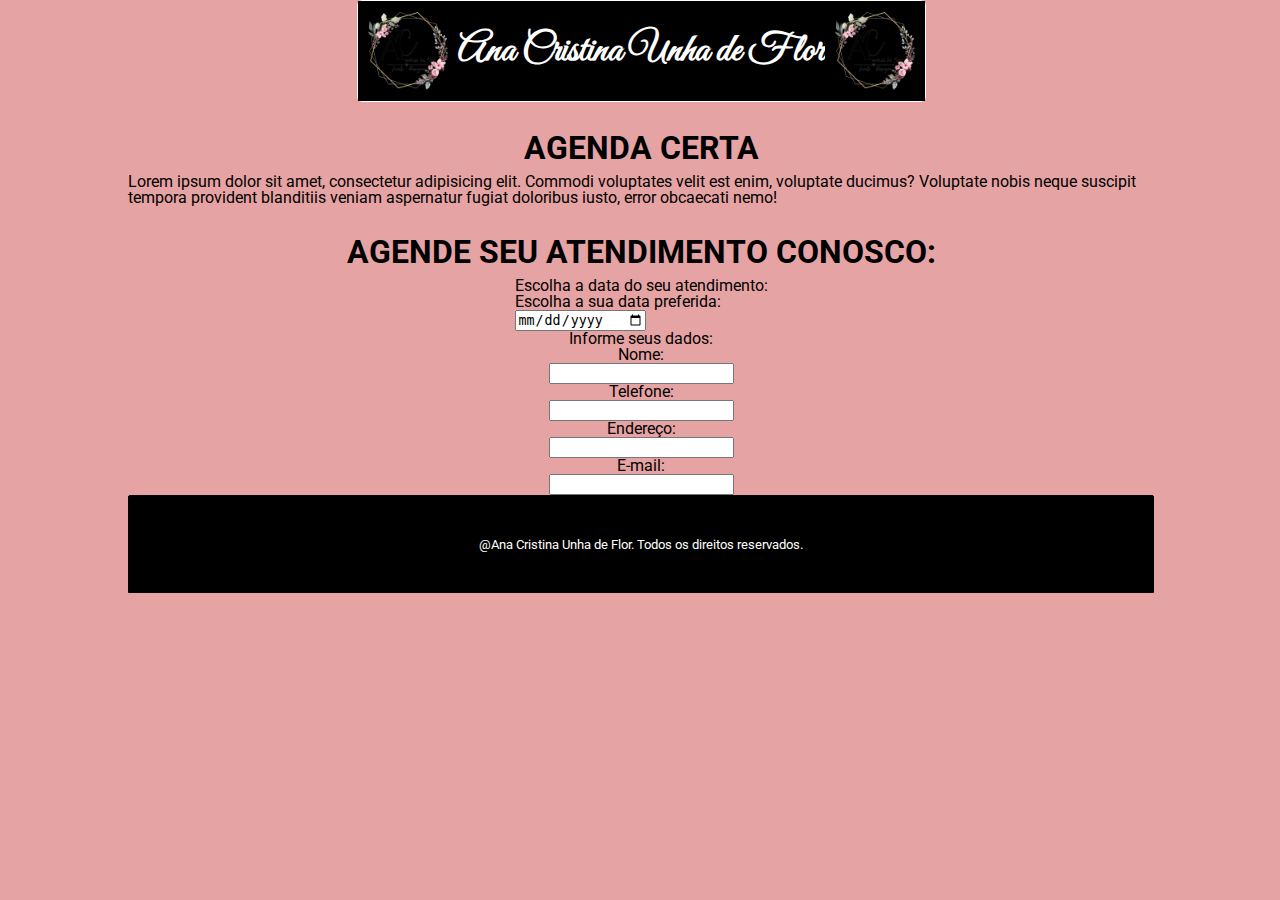
==== index.html @ b91b32e1 "Alterando css, js, html" ====
<!DOCTYPE html>
<html lang="pt-br">
<head>
    <meta charset="UTF-8">
    <meta name="viewport" content="width=device-width, initial-scale=1.0">
    <title>Agenda Certa</title>
    <link rel="stylesheet" href="reset.css">
    <link rel="stylesheet" href="index.css">
    <script src="./index.js" defer></script>
</head>
<body class="config-all">
    <header id="config-h1">
        <img src="./img/logo.jpeg" alt="logo-Cristina-Unha-de-flor">
        <h1>Ana Cristina Unha de Flor</h1>
        <img src="./img/logo.jpeg" alt="logo-Cristina-Unha-de-flor">
    </header>

    <h2 class="config-header02">AGENDA CERTA</h2>
    <div class="config-div01">
        <p>Lorem ipsum dolor sit amet, consectetur adipisicing elit. 
           Commodi voluptates velit est enim, voluptate ducimus? 
           Voluptate nobis neque suscipit tempora provident blanditiis 
           veniam aspernatur fugiat doloribus iusto, error obcaecati nemo!
        </p>
    </div>

    <h2 class="config-header02">AGENDE SEU ATENDIMENTO CONOSCO:</h2>
    <div class="box-agendamento">
        <form class="config-table" id="agendamentoForm">
            <div class="config-date">
                <p>Escolha a data do seu atendimento:</p>
                <label for="festa">Escolha a sua data preferida:</label>
                <input type="date" id="festa" name="festa" min="2024-04-01" max="2024-12-31" required />
            </div>
            
            <div id="scheduleContainer" class="dimension-card-horario" style="display:none;">
                <!-- Horário de atendimento será inserido dinamicamente aqui -->
            </div>
            <div class="personal-info">
                <p>Informe seus dados:</p>
                <label for="nome">Nome:</label>
                <input type="text" id="nome" name="nome" required />
                <label for="telefone">Telefone:</label>
                <input type="tel" id="telefone" name="telefone" required />
                <label for="endereco">Endereço:</label>
                <input type="text" id="endereco" name="endereco" required />
                <label for="email">E-mail:</label>
                <input type="email" id="email" name="email" required />
            </div>
            <div class="botton-enviar">
              <button type="button" id="submitBtn" style="display:none;">Agendar agora</button>
          </div>
        </form>
    </div>

    <div id="result"></div> <!-- Div para exibir os resultados -->
    <div id="paymentSection" style="display:none;">
        <h3>Pagamento</h3>
        <p>Escolha sua forma de pagamento:</p>
        <button id="pixBtn">Pix</button>
        <button id="creditCardBtn">Cartão de Crédito</button>
    </div>
    <script>
        document.getElementById('festa').addEventListener('change', function() {
    var selectedDate = new Date(this.value);
    var dayOfWeek = selectedDate.getDay();
    var isHoliday = checkIfHoliday(selectedDate);

    var scheduleContainer = document.getElementById('scheduleContainer');
    scheduleContainer.innerHTML = ''; // Limpa qualquer conteúdo anterior

    if (dayOfWeek >= 1 && dayOfWeek <= 5 && !isHoliday) {
        scheduleContainer.innerHTML = `
            <label for="hora-cons">Escolha o horário do seu atendimento (aberto das 18:30 às 21:00):</label>
            <input id="hora-cons" type="time" name="hora-cons" min="18:30" max="21:00" required />
        `;
    } else if (dayOfWeek === 6) {
        scheduleContainer.innerHTML = `
            <p class="config-title-paragraph">Horários de fim de semana (Sábado):</p>
            <label for="hora-cons-sabado">Escolha o horário do seu atendimento (aberto das 08:30 às 16:00):</label>
            <input id="hora-cons-sabado" type="time" name="hora-cons-sabado" min="08:30" max="16:00" required />
        `;
    } else if (dayOfWeek === 0) {
        scheduleContainer.innerHTML = `
            <p class="config-title-paragraph">Horários do domingo:</p>
            <label for="hora-cons-domingo">Escolha o horário do seu atendimento (aberto das 08:30 às 10:00):</label>
            <input id="hora-cons-domingo" type="time" name="hora-cons-domingo" min="08:30" max="10:00" required />
        `;
    } else if (isHoliday) {
        scheduleContainer.innerHTML = `
            <p class="config-title-paragraph">Horários de feriado:</p>
            <label for="hora-cons-feriado">Escolha o horário do seu atendimento (aberto das 08:30 às 17:00):</label>
            <input id="hora-cons-feriado" type="time" name="hora-cons-feriado" min="08:30" max="17:00" required />
        `;
    }

    scheduleContainer.style.display = 'block';
    document.getElementById('submitBtn').style.display = 'block';
});

function checkIfHoliday(date) {
    var holidays = ['2024-04-21', '2024-05-01', '2024-09-07']; // Exemplo de feriados
    return holidays.includes(date.toISOString().split('T')[0]);
}

document.getElementById('submitBtn').addEventListener('click', function() {
    var nome = document.getElementById('nome').value;
    var telefone = document.getElementById('telefone').value;
    var endereco = document.getElementById('endereco').value;
    var email = document.getElementById('email').value;
    var date = document.getElementById('festa').value;
    var timeWeekday = document.getElementById('hora-cons') ? document.getElementById('hora-cons').value : '';
    var timeSaturday = document.getElementById('hora-cons-sabado') ? document.getElementById('hora-cons-sabado').value : '';
    var timeSunday = document.getElementById('hora-cons-domingo') ? document.getElementById('hora-cons-domingo').value : '';
    var timeHoliday = document.getElementById('hora-cons-feriado') ? document.getElementById('hora-cons-feriado').value : '';

    var resultDiv = document.getElementById('result');
    resultDiv.innerHTML = ''; // Limpa qualquer conteúdo anterior

    var resultContent = `
        <h3>Resumo do Agendamento</h3>
        <p><strong>Nome:</strong> ${nome}</p>
        <p><strong>Telefone:</strong> ${telefone}</p>
        <p><strong>Endereço:</strong> ${endereco}</p>
        <p><strong>E-mail:</strong> ${email}</p>
        <p><strong>Data escolhida:</strong> ${date}</p>
    `;
    if (timeWeekday) resultContent += `<p><strong>Horário de atendimento (Semana):</strong> ${timeWeekday}</p>`;
    if (timeSaturday) resultContent += `<p><strong>Horário de atendimento (Sábado):</strong> ${timeSaturday}</p>`;
    if (timeSunday) resultContent += `<p><strong>Horário de atendimento (Domingo):</strong> ${timeSunday}</p>`;
    if (timeHoliday) resultContent += `<p><strong>Horário de atendimento (Feriado):</strong> ${timeHoliday}</p>`;

    resultContent += `<button id="confirmBtn">Confirmar Dados</button>`;
    resultContent += `<button id="editBtn">Editar Dados</button>`;
    resultDiv.innerHTML = resultContent;

    document.getElementById('confirmBtn').addEventListener('click', function() {
        showPaymentOptions();
    });

    document.getElementById('editBtn').addEventListener('click', function() {
        resultDiv.innerHTML = ''; // Limpa o resultado para permitir edição
        document.getElementById('scheduleContainer').style.display = 'block';
        document.getElementById('submitBtn').style.display = 'block';
    });
});

function showPaymentOptions() {
    var paymentSection = document.getElementById('paymentSection');
    paymentSection.style.display = 'block';

    document.getElementById('pixBtn').addEventListener('click', function() {
        alert("Pagamento via Pix ainda não implementado.");
        finalizeTransaction();
    });

    document.getElementById('creditCardBtn').addEventListener('click', function() {
        alert("Pagamento via Cartão de Crédito ainda não implementado.");
        finalizeTransaction();
    });
}

function finalizeTransaction() {
    var resultDiv = document.getElementById('result');
    var paymentSection = document.getElementById('paymentSection');
    resultDiv.innerHTML += `<p>Pagamento efetuado com sucesso!</p>`;
    paymentSection.style.display = 'none';

    printReceipt();
}

function printReceipt() {
    var printContent = document.getElementById('result').innerHTML;
    var originalContent = document.body.innerHTML;

    document.body.innerHTML = printContent;
    window.print();
    document.body.innerHTML = originalContent;
}

function shareReceipt() {
    if (navigator.share) {
        var printContent = document.getElementById('result').textContent;
        navigator.share({
            title: 'Comprovante de Agendamento',
            text: printContent,
        }).then(() => {
            console.log('Compartilhamento bem-sucedido.');
        }).catch((error) => {
            console.error('Erro ao compartilhar:', error);
        });
    } else {
        alert('Compartilhamento não suportado neste dispositivo.');
    }
}

    </script>
    <footer class="config-footer">
        <p>@Ana Cristina Unha de Flor. Todos os direitos reservados.</p>
    </footer>
</body>
</html>
---- index.css ----
@import url('https://fonts.googleapis.com/css2?family=Roboto:ital,wght@0,100;0,300;0,400;0,500;0,700;0,900;1,100;1,300;1,400;1,500;1,700;1,900&display=swap');
@import url('https://fonts.googleapis.com/css2?family=Great+Vibes&display=swap');

body {
    display: flex;
    flex-wrap: wrap;
    flex-direction: column;
    background-color: rgb(230, 163, 163);
    width: 100%;
    margin: 0 auto;
}

.personal-info{
    display: flex;
    flex-wrap: wrap;
    align-items: center;
    justify-content: center;
    flex-direction: column;
}

#festa{
    align-items: center;
    width: 50%;
}

label{
    display: flex;
    text-align: left;
}

.config-date{
    display: flex;
    flex-wrap: wrap;
    flex-direction: column;
}

.config-all {
    font-family: "Roboto", sans-serif;
    font-weight: 400;
    font-style: normal; 
    color: black;
}

img {
    width: 100px;
    height: 100px;
}

.config-header02 {
    text-align: center;
    padding-top: 30px;
    padding-bottom: 10px;
    font-weight: bold;
}

#config-h1 {
    margin: auto;
    align-items: center;
    text-align: center;
    background-color: black;
    font-weight: bolder;
    color: white;
    font-size: 2.25rem; /* Ajustado para melhor visualização em diferentes dispositivos */
    height: 100px;
    font-family: "Great Vibes", cursive;
    display: flex;
    justify-content: space-evenly;
    border: 1px solid white;
    border-radius: 5px;
}

.config-caption {
    padding: 10px 18px;
    font-weight: bolder;
    font-variant: normal;
}

#config-week {
    font-weight: bold;
    text-align: center;
    padding-top: 20px;
}

#hora-cons, #hora-cons-sabado, #hora-cons-domingo,
#hora-cons-feriado{
    width: 5.5vw;
    text-align: center;
}

.config-day {
    text-align: center;
    border: 1px solid black;
}

.day-date {
    text-align: center;
    border: 1.5px solid black;
    border-color: rgb(97, 68, 50);
    height: 35px;
    width: 2rem;
    padding-top: 20px;
    font-size: 1.125rem; /* Ajustado para melhor visualização em diferentes dispositivos */
}

.config-title-paragraph {
    text-align: center;
    font-size: 1.25rem; /* Ajustado para melhor visualização em diferentes dispositivos */
    padding-top: 2rem;
}

.box-agendamento {
    display: flex;
    flex-direction: column; /* Mudado para coluna em dispositivos menores */
    align-items: center; /* Alinhamento centralizado */
}

.dimension-card-horario {
    display: flex;
    flex-direction: column; /* Mudado para coluna em dispositivos menores */
    width: 100%;
    max-width: 600px; /* Largura máxima para evitar grandes dimensões em dispositivos maiores */
    margin: 1rem; /* Espaçamento entre os elementos */
}

.botton-enviar{
    justify-content: end;
}

button{
    cursor: pointer;
    font-weight: bold;
    border: 0.015rem solid gray;
    border-radius: 30rem;
    width: 100%;
    text-align: center;
    display: flex;
    margin: 0 auto;
    flex-wrap: wrap;
    margin-bottom: 2rem;
    justify-content: center;
    padding: 1rem;
    font-size: 1rem;
    background-color: rgba(75, 74, 74, 0.397);
    color: black;
    text-transform: uppercase;
}

.config-footer {
    width: 100%;
    border: 1px solid black;
    border-top-left-radius: 2px;
    border-top-right-radius: 2px;
    justify-content: center;
    text-align: center;
    display: flex;
    flex-direction: column;
    height: 6rem;
    background-color: black;
    color: white;
    font-size: 0.8125rem; /* Ajustado para melhor visualização em diferentes dispositivos */
}

/* Responsividade */

@media (max-width: 1024px) { /* Tablets */
    body {
        width: 95%;
    }

    #config-h1 {
        font-size: 2rem;
    }

    .config-header02 {
        font-size: 1.5rem;
    }

    .day-date {
        font-size: 1rem;
    }

    .config-title-paragraph {
        font-size: 1.125rem;
    }
}

@media (max-width: 768px) { /* Dispositivos móveis */
    body {
        width: 100%;
        margin: 1rem auto;
    }

    img {
        width: 80px;
        height: 80px;
    }

    #config-h1 {
        font-size: 1.5rem;
        height: auto; /* Altura ajustada para se ajustar ao conteúdo */
    }

    .config-header02 {
        font-size: 1.25rem;
    }

    .day-date {
        font-size: 0.875rem;
    }

    .config-title-paragraph {
        font-size: 1rem;
    }

    .box-agendamento {
        padding: 0 1rem;
    }
}

@media (max-width: 480px) { /* Celulares menores */
    body {
        width: 100%;
        margin: 0.5rem auto;
    }

    img {
        width: 60px;
        height: 60px;
    }

    #config-h1 {
        font-size: 1.25rem;
    }

    .config-header02 {
        font-size: 1.125rem;
    }

    .day-date {
        font-size: 0.75rem;
    }

    .config-title-paragraph {
        font-size: 0.875rem;
    }

    .box-agendamento {
        padding: 0 0.5rem;
    }
}

@media (min-width: 1200px) { /* Smart TVs e grandes telas */
    body {
        width: 80%;
    }

    #config-h1 {
        font-size: 2.5rem;
    }

    .config-header02 {
        font-size: 2rem;
    }

    .day-date {
        font-size: 1.25rem;
    }

    .config-title-paragraph {
        font-size: 1.5rem;
    }
}
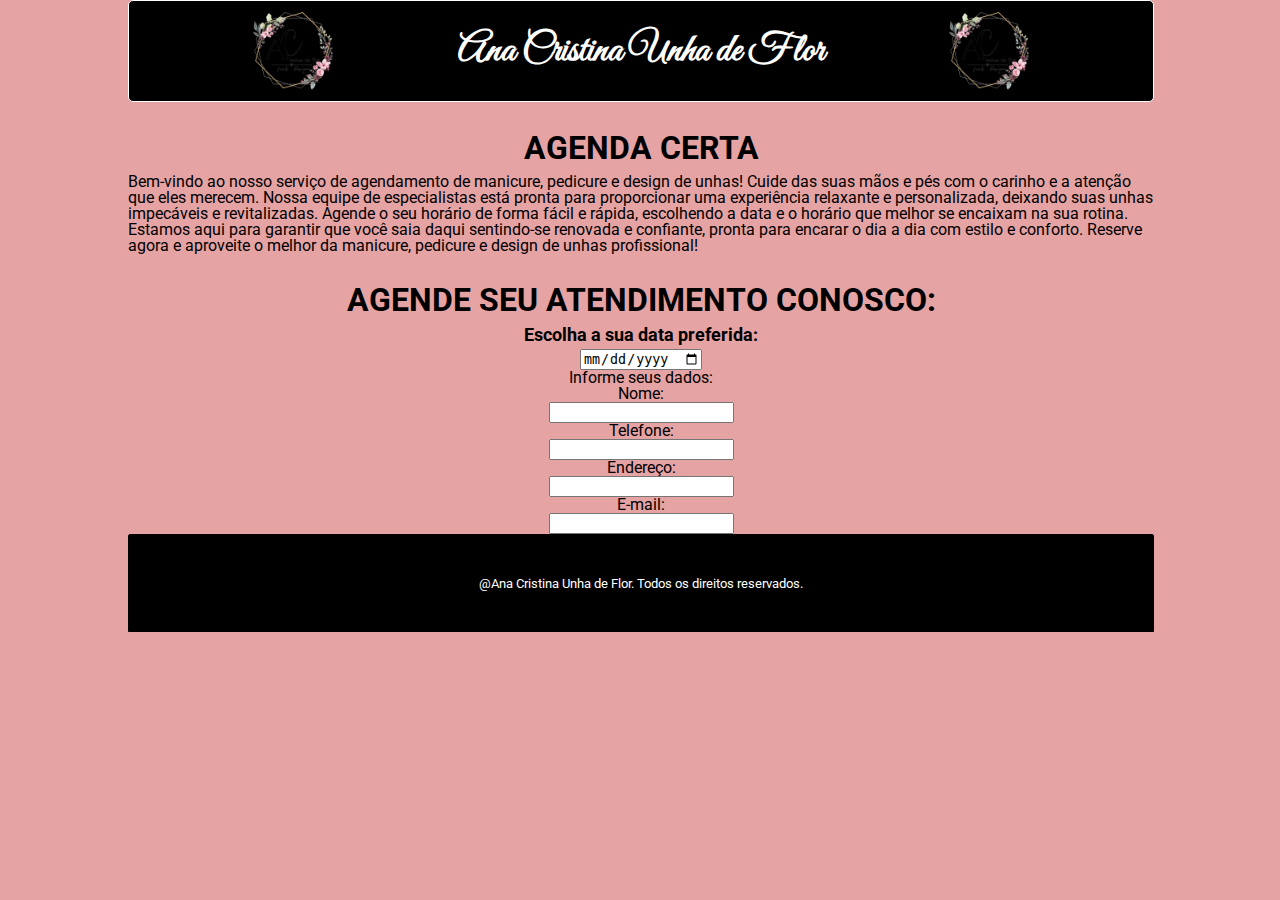
==== commit 13ba5504: "Ajustando agendamento hml e css" ====
--- a/index.html
+++ b/index.html
@@ -17,10 +17,14 @@
 
     <h2 class="config-header02">AGENDA CERTA</h2>
     <div class="config-div01">
-        <p>Lorem ipsum dolor sit amet, consectetur adipisicing elit. 
-           Commodi voluptates velit est enim, voluptate ducimus? 
-           Voluptate nobis neque suscipit tempora provident blanditiis 
-           veniam aspernatur fugiat doloribus iusto, error obcaecati nemo!
+        <p>Bem-vindo ao nosso serviço de agendamento de manicure, pedicure e design de unhas!
+            Cuide das suas mãos e pés com o carinho e a atenção que eles merecem. Nossa equipe 
+            de especialistas está pronta para proporcionar uma experiência relaxante e personalizada, 
+            deixando suas unhas impecáveis e revitalizadas. Agende o seu horário de forma fácil e 
+            rápida, escolhendo a data e o horário que melhor se encaixam na sua rotina. Estamos 
+            aqui para garantir que você saia daqui sentindo-se renovada e confiante, pronta para 
+            encarar o dia a dia com estilo e conforto. Reserve agora e aproveite o melhor da manicure, 
+            pedicure e design de unhas profissional!
         </p>
     </div>
 
@@ -28,9 +32,8 @@
     <div class="box-agendamento">
         <form class="config-table" id="agendamentoForm">
             <div class="config-date">
-                <p>Escolha a data do seu atendimento:</p>
-                <label for="festa">Escolha a sua data preferida:</label>
-                <input type="date" id="festa" name="festa" min="2024-04-01" max="2024-12-31" required />
+                <label for="festa" class="escolherData">Escolha a sua data preferida:</label>
+                <input type="date" id="festa" name="festa" min="01-01-2024" max="31-12-2024" required />
             </div>
             
             <div id="scheduleContainer" class="dimension-card-horario" style="display:none;">
--- a/index.css
+++ b/index.css
@@ -10,6 +10,22 @@
     margin: 0 auto;
 }
 
+header{
+    width: 100%;
+    max-width: 100%;
+    display: flex;
+    flex-direction: row;
+    justify-content: space-between;
+
+}
+
+#agendamentoForm{
+    display: flex;
+    flex-wrap: wrap;
+    justify-content: center;
+    flex-direction: column;
+}
+
 .personal-info{
     display: flex;
     flex-wrap: wrap;
@@ -28,9 +44,16 @@
     text-align: left;
 }
 
+.escolherData{
+    font-size: large;
+    font-weight: bold;
+    margin-bottom: 0.3rem;
+}
+
 .config-date{
     display: flex;
     flex-wrap: wrap;
+    align-items: center;
     flex-direction: column;
 }
 
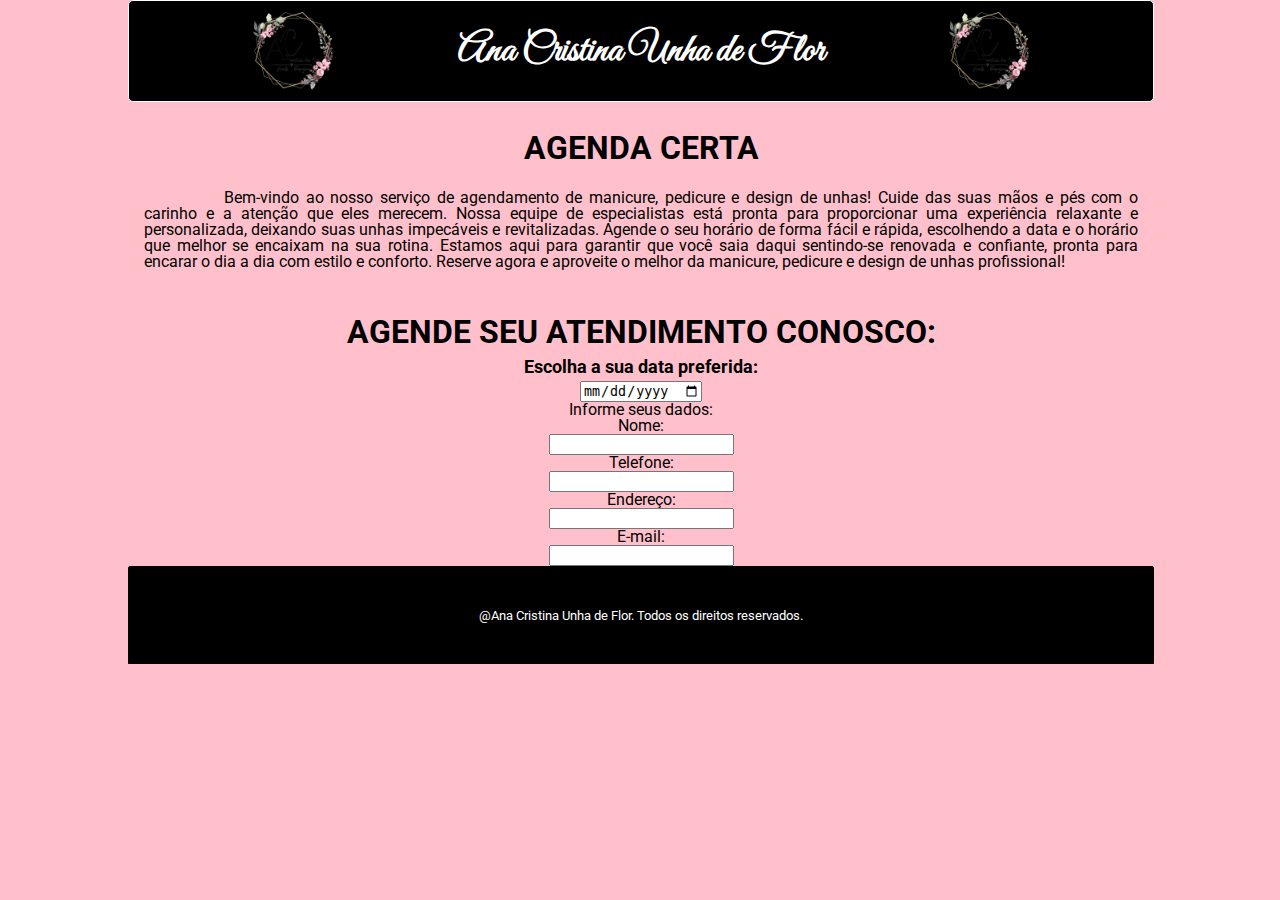
==== commit 401b7e01: "Alterando cores, layout" ====
--- a/index.html
+++ b/index.html
@@ -17,7 +17,7 @@
 
     <h2 class="config-header02">AGENDA CERTA</h2>
     <div class="config-div01">
-        <p>Bem-vindo ao nosso serviço de agendamento de manicure, pedicure e design de unhas!
+        <p class="paragraphIntro">Bem-vindo ao nosso serviço de agendamento de manicure, pedicure e design de unhas!
             Cuide das suas mãos e pés com o carinho e a atenção que eles merecem. Nossa equipe 
             de especialistas está pronta para proporcionar uma experiência relaxante e personalizada, 
             deixando suas unhas impecáveis e revitalizadas. Agende o seu horário de forma fácil e 
--- a/index.css
+++ b/index.css
@@ -5,18 +5,29 @@
     display: flex;
     flex-wrap: wrap;
     flex-direction: column;
-    background-color: rgb(230, 163, 163);
-    width: 100%;
+    background-color: pink;
+    width: 100%;
+    max-width: 100%;
     margin: 0 auto;
 }
 
 header{
+    margin: o auto;
     width: 100%;
     max-width: 100%;
+    height: 50vw;
+    max-height: 100vh;
     display: flex;
     flex-direction: row;
     justify-content: space-between;
 
+}
+
+.paragraphIntro{
+    margin: 0 auto;
+    padding: 1rem;
+    text-align: justify;
+    text-indent: 5rem;
 }
 
 #agendamentoForm{
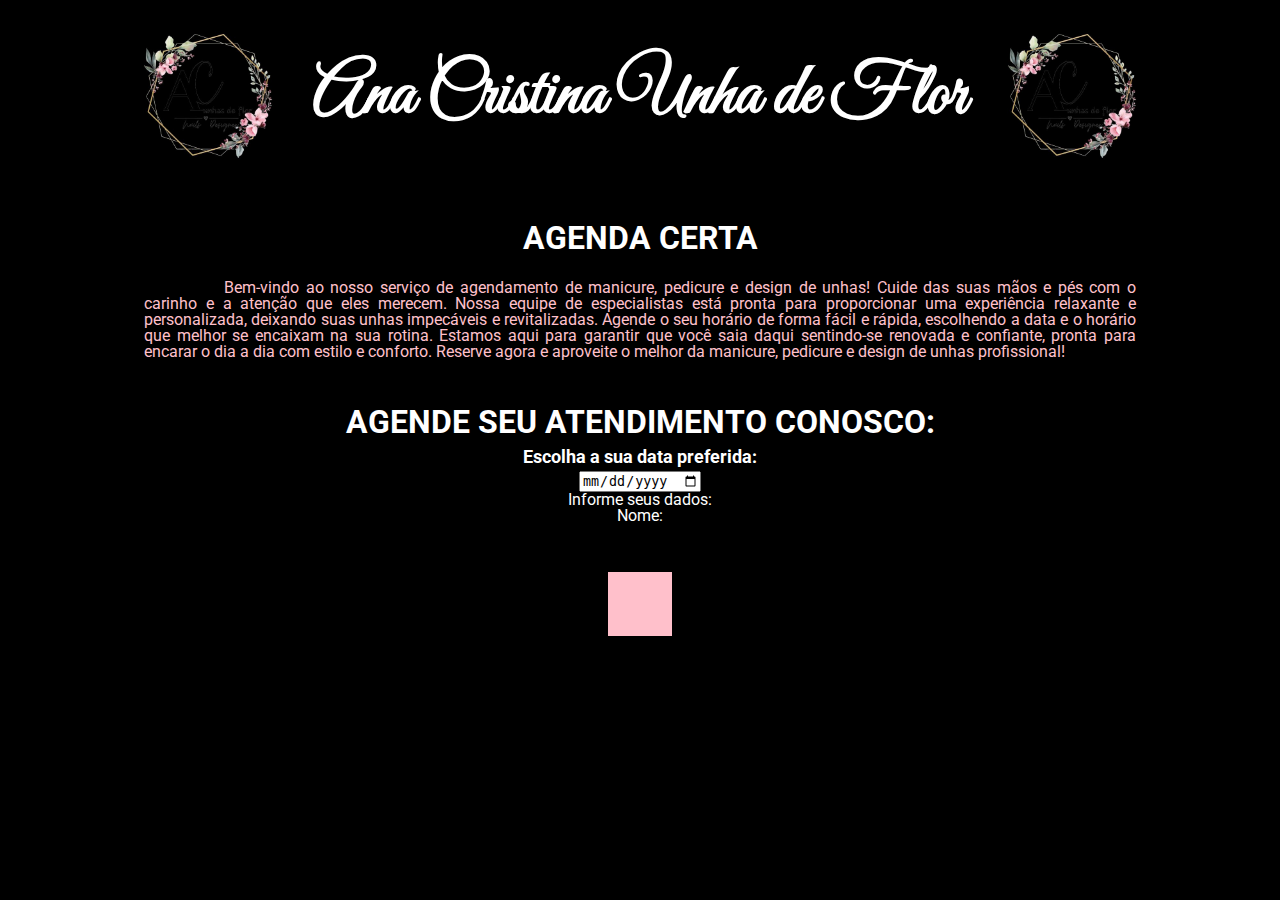
==== commit 07a77735: "Inserindo alterações" ====
--- a/index.html
+++ b/index.html
@@ -7,12 +7,17 @@
     <link rel="stylesheet" href="reset.css">
     <link rel="stylesheet" href="index.css">
     <script src="./index.js" defer></script>
+    <style>
+        .hidden {
+            display: none;
+        }
+    </style>
 </head>
 <body class="config-all">
     <header id="config-h1">
-        <img src="./img/logo.jpeg" alt="logo-Cristina-Unha-de-flor">
-        <h1>Ana Cristina Unha de Flor</h1>
-        <img src="./img/logo.jpeg" alt="logo-Cristina-Unha-de-flor">
+        <img src="./img/logo.jpeg" alt="logo-Cristina-Unha-de-flor" class="flor">
+        <h1 class="titleOne">Ana Cristina Unha de Flor</h1>
+        <img src="./img/logo.jpeg" alt="logo-Cristina-Unha-de-flor" class="flor">
     </header>
 
     <h2 class="config-header02">AGENDA CERTA</h2>
@@ -36,22 +41,23 @@
                 <input type="date" id="festa" name="festa" min="01-01-2024" max="31-12-2024" required />
             </div>
             
-            <div id="scheduleContainer" class="dimension-card-horario" style="display:none;">
+            <div id="scheduleContainer" class="dimension-card-horario hidden">
                 <!-- Horário de atendimento será inserido dinamicamente aqui -->
             </div>
+
             <div class="personal-info">
                 <p>Informe seus dados:</p>
                 <label for="nome">Nome:</label>
-                <input type="text" id="nome" name="nome" required />
-                <label for="telefone">Telefone:</label>
-                <input type="tel" id="telefone" name="telefone" required />
-                <label for="endereco">Endereço:</label>
-                <input type="text" id="endereco" name="endereco" required />
-                <label for="email">E-mail:</label>
-                <input type="email" id="email" name="email" required />
+                <input type="text" id="nome" name="nome" class="hidden" required />
+                <label for="telefone" class="hidden">Telefone:</label>
+                <input type="tel" id="telefone" name="telefone" class="hidden" required />
+                <label for="endereco" class="hidden">Endereço:</label>
+                <input type="text" id="endereco" name="endereco" class="hidden" required />
+                <label for="email" class="hidden">E-mail:</label>
+                <input type="email" id="email" name="email" class="hidden" required />
             </div>
             <div class="botton-enviar">
-              <button type="button" id="submitBtn" style="display:none;">Agendar agora</button>
+              <button type="button" id="submitBtn" class="hidden">Agendar agora</button>
           </div>
         </form>
     </div>
@@ -65,141 +71,124 @@
     </div>
     <script>
         document.getElementById('festa').addEventListener('change', function() {
-    var selectedDate = new Date(this.value);
-    var dayOfWeek = selectedDate.getDay();
-    var isHoliday = checkIfHoliday(selectedDate);
+            var selectedDate = new Date(this.value);
+            var dayOfWeek = selectedDate.getDay();
+            var isHoliday = checkIfHoliday(selectedDate);
 
-    var scheduleContainer = document.getElementById('scheduleContainer');
-    scheduleContainer.innerHTML = ''; // Limpa qualquer conteúdo anterior
+            var scheduleContainer = document.getElementById('scheduleContainer');
+            scheduleContainer.innerHTML = ''; // Limpa qualquer conteúdo anterior
 
-    if (dayOfWeek >= 1 && dayOfWeek <= 5 && !isHoliday) {
-        scheduleContainer.innerHTML = `
-            <label for="hora-cons">Escolha o horário do seu atendimento (aberto das 18:30 às 21:00):</label>
-            <input id="hora-cons" type="time" name="hora-cons" min="18:30" max="21:00" required />
-        `;
-    } else if (dayOfWeek === 6) {
-        scheduleContainer.innerHTML = `
-            <p class="config-title-paragraph">Horários de fim de semana (Sábado):</p>
-            <label for="hora-cons-sabado">Escolha o horário do seu atendimento (aberto das 08:30 às 16:00):</label>
-            <input id="hora-cons-sabado" type="time" name="hora-cons-sabado" min="08:30" max="16:00" required />
-        `;
-    } else if (dayOfWeek === 0) {
-        scheduleContainer.innerHTML = `
-            <p class="config-title-paragraph">Horários do domingo:</p>
-            <label for="hora-cons-domingo">Escolha o horário do seu atendimento (aberto das 08:30 às 10:00):</label>
-            <input id="hora-cons-domingo" type="time" name="hora-cons-domingo" min="08:30" max="10:00" required />
-        `;
-    } else if (isHoliday) {
-        scheduleContainer.innerHTML = `
-            <p class="config-title-paragraph">Horários de feriado:</p>
-            <label for="hora-cons-feriado">Escolha o horário do seu atendimento (aberto das 08:30 às 17:00):</label>
-            <input id="hora-cons-feriado" type="time" name="hora-cons-feriado" min="08:30" max="17:00" required />
-        `;
-    }
+            if (dayOfWeek >= 1 && dayOfWeek <= 5 && !isHoliday) {
+                scheduleContainer.innerHTML = `
+                    <label for="hora-cons" class='escolherHour'>Escolha o horário do seu atendimento:</label>
+                    <select id="hora-cons" name="hora-cons" required>
+                        <option value="18:30">18:30</option>
+                        <option value="19:50">19:50</option>
+                        <option value="21:00">21:00</option>
+                    </select>
+                `;
+            } else if (dayOfWeek === 6) {
+                scheduleContainer.innerHTML = `
+                    <label for="hora-cons-sabado">Escolha o horário do seu atendimento:</label>
+                    <select id="hora-cons-sabado" name="hora-cons-sabado" required>
+                        <option value="08:30">08:30</option>
+                        <option value="10:00">10:00</option>
+                        <option value="13:00">13:00</option>
+                        <option value="14:30">14:30</option>
+                        <option value="16:00">16:00</option>
+                    </select>
+                `;
+            } else if (dayOfWeek === 0) {
+                scheduleContainer.innerHTML = `
+                    <label for="hora-cons-domingo">Escolha o horário do seu atendimento:</label>
+                    <select id="hora-cons-domingo" name="hora-cons-domingo" required>
+                        <option value="08:30">08:30</option>
+                        <option value="10:00">10:00</option>
+                    </select>
+                `;
+            } else if (isHoliday) {
+                scheduleContainer.innerHTML = `
+                    <label for="hora-cons-feriado">Escolha o horário do seu atendimento:</label>
+                    <select id="hora-cons-feriado" name="hora-cons-feriado" required>
+                        <option value="08:30">08:30</option>
+                        <option value="10:00">10:00</option>
+                        <option value="13:00">13:00</option>
+                        <option value="15:30">15:30</option>
+                        <option value="17:00">17:00</option>
+                    </select>
+                `;
+            }
 
-    scheduleContainer.style.display = 'block';
-    document.getElementById('submitBtn').style.display = 'block';
-});
+            scheduleContainer.classList.remove('hidden');
+            document.getElementById('nome').classList.remove('hidden');
+        });
 
-function checkIfHoliday(date) {
-    var holidays = ['2024-04-21', '2024-05-01', '2024-09-07']; // Exemplo de feriados
-    return holidays.includes(date.toISOString().split('T')[0]);
-}
+        function checkIfHoliday(date) {
+            var holidays = ['2024-04-21', '2024-05-01', '2024-09-07']; // Exemplo de feriados
+            return holidays.includes(date.toISOString().split('T')[0]);
+        }
 
-document.getElementById('submitBtn').addEventListener('click', function() {
-    var nome = document.getElementById('nome').value;
-    var telefone = document.getElementById('telefone').value;
-    var endereco = document.getElementById('endereco').value;
-    var email = document.getElementById('email').value;
-    var date = document.getElementById('festa').value;
-    var timeWeekday = document.getElementById('hora-cons') ? document.getElementById('hora-cons').value : '';
-    var timeSaturday = document.getElementById('hora-cons-sabado') ? document.getElementById('hora-cons-sabado').value : '';
-    var timeSunday = document.getElementById('hora-cons-domingo') ? document.getElementById('hora-cons-domingo').value : '';
-    var timeHoliday = document.getElementById('hora-cons-feriado') ? document.getElementById('hora-cons-feriado').value : '';
+        // Função para mostrar o próximo campo após o preenchimento do atual
+        document.getElementById('nome').addEventListener('input', function() {
+            if (this.value.trim() !== '') {
+                document.querySelector('label[for="telefone"]').classList.remove('hidden');
+                document.getElementById('telefone').classList.remove('hidden');
+            }
+        });
 
-    var resultDiv = document.getElementById('result');
-    resultDiv.innerHTML = ''; // Limpa qualquer conteúdo anterior
+        document.getElementById('telefone').addEventListener('input', function() {
+            if (this.value.trim() !== '') {
+                document.querySelector('label[for="endereco"]').classList.remove('hidden');
+                document.getElementById('endereco').classList.remove('hidden');
+            }
+        });
 
-    var resultContent = `
-        <h3>Resumo do Agendamento</h3>
-        <p><strong>Nome:</strong> ${nome}</p>
-        <p><strong>Telefone:</strong> ${telefone}</p>
-        <p><strong>Endereço:</strong> ${endereco}</p>
-        <p><strong>E-mail:</strong> ${email}</p>
-        <p><strong>Data escolhida:</strong> ${date}</p>
-    `;
-    if (timeWeekday) resultContent += `<p><strong>Horário de atendimento (Semana):</strong> ${timeWeekday}</p>`;
-    if (timeSaturday) resultContent += `<p><strong>Horário de atendimento (Sábado):</strong> ${timeSaturday}</p>`;
-    if (timeSunday) resultContent += `<p><strong>Horário de atendimento (Domingo):</strong> ${timeSunday}</p>`;
-    if (timeHoliday) resultContent += `<p><strong>Horário de atendimento (Feriado):</strong> ${timeHoliday}</p>`;
+        document.getElementById('endereco').addEventListener('input', function() {
+            if (this.value.trim() !== '') {
+                document.querySelector('label[for="email"]').classList.remove('hidden');
+                document.getElementById('email').classList.remove('hidden');
+            }
+        });
 
-    resultContent += `<button id="confirmBtn">Confirmar Dados</button>`;
-    resultContent += `<button id="editBtn">Editar Dados</button>`;
-    resultDiv.innerHTML = resultContent;
+        document.getElementById('email').addEventListener('input', function() {
+            if (this.value.trim() !== '') {
+                document.getElementById('submitBtn').classList.remove('hidden');
+            }
+        });
 
-    document.getElementById('confirmBtn').addEventListener('click', function() {
-        showPaymentOptions();
-    });
+        document.getElementById('submitBtn').addEventListener('click', function() {
+            var nome = document.getElementById('nome').value;
+            var telefone = document.getElementById('telefone').value;
+            var endereco = document.getElementById('endereco').value;
+            var email = document.getElementById('email').value;
+            var date = document.getElementById('festa').value;
+            var timeWeekday = document.getElementById('hora-cons') ? document.getElementById('hora-cons').value : '';
+            var timeSaturday = document.getElementById('hora-cons-sabado') ? document.getElementById('hora-cons-sabado').value : '';
+            var timeSunday = document.getElementById('hora-cons-domingo') ? document.getElementById('hora-cons-domingo').value : '';
+            var timeHoliday = document.getElementById('hora-cons-feriado') ? document.getElementById('hora-cons-feriado').value : '';
 
-    document.getElementById('editBtn').addEventListener('click', function() {
-        resultDiv.innerHTML = ''; // Limpa o resultado para permitir edição
-        document.getElementById('scheduleContainer').style.display = 'block';
-        document.getElementById('submitBtn').style.display = 'block';
-    });
-});
+            var resultDiv = document.getElementById('result');
+            resultDiv.innerHTML = ''; // Limpa o conteúdo anterior
+            var selectedTime = timeWeekday || timeSaturday || timeSunday || timeHoliday;
+            var paymentSection = document.getElementById('paymentSection');
 
-function showPaymentOptions() {
-    var paymentSection = document.getElementById('paymentSection');
-    paymentSection.style.display = 'block';
-
-    document.getElementById('pixBtn').addEventListener('click', function() {
-        alert("Pagamento via Pix ainda não implementado.");
-        finalizeTransaction();
-    });
-
-    document.getElementById('creditCardBtn').addEventListener('click', function() {
-        alert("Pagamento via Cartão de Crédito ainda não implementado.");
-        finalizeTransaction();
-    });
-}
-
-function finalizeTransaction() {
-    var resultDiv = document.getElementById('result');
-    var paymentSection = document.getElementById('paymentSection');
-    resultDiv.innerHTML += `<p>Pagamento efetuado com sucesso!</p>`;
-    paymentSection.style.display = 'none';
-
-    printReceipt();
-}
-
-function printReceipt() {
-    var printContent = document.getElementById('result').innerHTML;
-    var originalContent = document.body.innerHTML;
-
-    document.body.innerHTML = printContent;
-    window.print();
-    document.body.innerHTML = originalContent;
-}
-
-function shareReceipt() {
-    if (navigator.share) {
-        var printContent = document.getElementById('result').textContent;
-        navigator.share({
-            title: 'Comprovante de Agendamento',
-            text: printContent,
-        }).then(() => {
-            console.log('Compartilhamento bem-sucedido.');
-        }).catch((error) => {
-            console.error('Erro ao compartilhar:', error);
+            if (selectedTime) {
+                var resultHTML = `
+                    <h3>Resumo do Agendamento</h3>
+                    <p><strong>Nome:</strong> ${nome}</p>
+                    <p><strong>Telefone:</strong> ${telefone}</p>
+                    <p><strong>Endereço:</strong> ${endereco}</p>
+                    <p><strong>E-mail:</strong> ${email}</p>
+                    <p><strong>Data do Atendimento:</strong> ${date}</p>
+                    <p><strong>Horário Escolhido:</strong> ${selectedTime}</p>
+                `;
+                resultDiv.innerHTML = resultHTML;
+                paymentSection.style.display = 'block';
+            } else {
+                resultDiv.innerHTML = '<p>Por favor, selecione um horário.</p>';
+                paymentSection.style.display = 'none';
+            }
         });
-    } else {
-        alert('Compartilhamento não suportado neste dispositivo.');
-    }
-}
-
     </script>
-    <footer class="config-footer">
-        <p>@Ana Cristina Unha de Flor. Todos os direitos reservados.</p>
-    </footer>
 </body>
 </html>
--- a/index.css
+++ b/index.css
@@ -4,14 +4,17 @@
 body {
     display: flex;
     flex-wrap: wrap;
-    flex-direction: column;
-    background-color: pink;
+    align-items: center;
+    flex-direction: column;
+    background-color: black;
+    color: pink;
     width: 100%;
     max-width: 100%;
     margin: 0 auto;
 }
 
 header{
+    background-color: pink;
     margin: o auto;
     width: 100%;
     max-width: 100%;
@@ -23,7 +26,12 @@
 
 }
 
+.config-header02{
+    color: white;
+}
+
 .paragraphIntro{
+    color: pink;
     margin: 0 auto;
     padding: 1rem;
     text-align: justify;
@@ -31,6 +39,7 @@
 }
 
 #agendamentoForm{
+    color: white;
     display: flex;
     flex-wrap: wrap;
     justify-content: center;
@@ -38,14 +47,15 @@
 }
 
 .personal-info{
-    display: flex;
-    flex-wrap: wrap;
-    align-items: center;
-    justify-content: center;
-    flex-direction: column;
-}
-
-#festa{
+    color: white;
+    display: flex;
+    flex-wrap: wrap;
+    align-items: center;
+    justify-content: center;
+    flex-direction: column;
+}
+
+#festa, #hora-cons-sabado, #hora-cons-domingo, #hora-cons-feriado{
     align-items: center;
     width: 50%;
 }
@@ -55,7 +65,7 @@
     text-align: left;
 }
 
-.escolherData{
+.escolherData, .escolherHour, .config-title-paragraph{
     font-size: large;
     font-weight: bold;
     margin-bottom: 0.3rem;
@@ -88,19 +98,26 @@
 }
 
 #config-h1 {
-    margin: auto;
+    margin: 0 auto;
     align-items: center;
     text-align: center;
     background-color: black;
     font-weight: bolder;
     color: white;
     font-size: 2.25rem; /* Ajustado para melhor visualização em diferentes dispositivos */
-    height: 100px;
+    height: 15vw;
     font-family: "Great Vibes", cursive;
     display: flex;
-    justify-content: space-evenly;
-    border: 1px solid white;
-    border-radius: 5px;
+    justify-content: space-between;
+}
+
+.flor{
+    width: 10rem;
+    height: 10rem;
+}
+
+.titleOne{
+    font-size: 4.5rem;
 }
 
 .config-caption {
@@ -117,7 +134,12 @@
 
 #hora-cons, #hora-cons-sabado, #hora-cons-domingo,
 #hora-cons-feriado{
-    width: 5.5vw;
+    display: flex;
+    flex-wrap: wrap;
+    align-items: center;
+    justify-content: center;
+    width: 50%;
+    max-width: 100%;
     text-align: center;
 }
 
@@ -136,6 +158,10 @@
     font-size: 1.125rem; /* Ajustado para melhor visualização em diferentes dispositivos */
 }
 
+.dimension-card-horario hidden{
+    justify-content: center;
+}
+
 .config-title-paragraph {
     text-align: center;
     font-size: 1.25rem; /* Ajustado para melhor visualização em diferentes dispositivos */
@@ -157,7 +183,15 @@
 }
 
 .botton-enviar{
-    justify-content: end;
+    width: 100%;
+    max-width: 100%;
+    margin-top: 3rem;
+}
+
+#submitBtn{
+    width: 80%;
+    background-color: pink;
+    color: black;
 }
 
 button{
@@ -179,11 +213,21 @@
     text-transform: uppercase;
 }
 
+button:hover{
+
+}
+
+#result{
+    padding: 2rem;
+    background-color: pink;
+    color: black;
+}
+
 .config-footer {
     width: 100%;
     border: 1px solid black;
-    border-top-left-radius: 2px;
-    border-top-right-radius: 2px;
+    /* border-top-left-radius: 2px;
+    border-top-right-radius: 2px; */
     justify-content: center;
     text-align: center;
     display: flex;
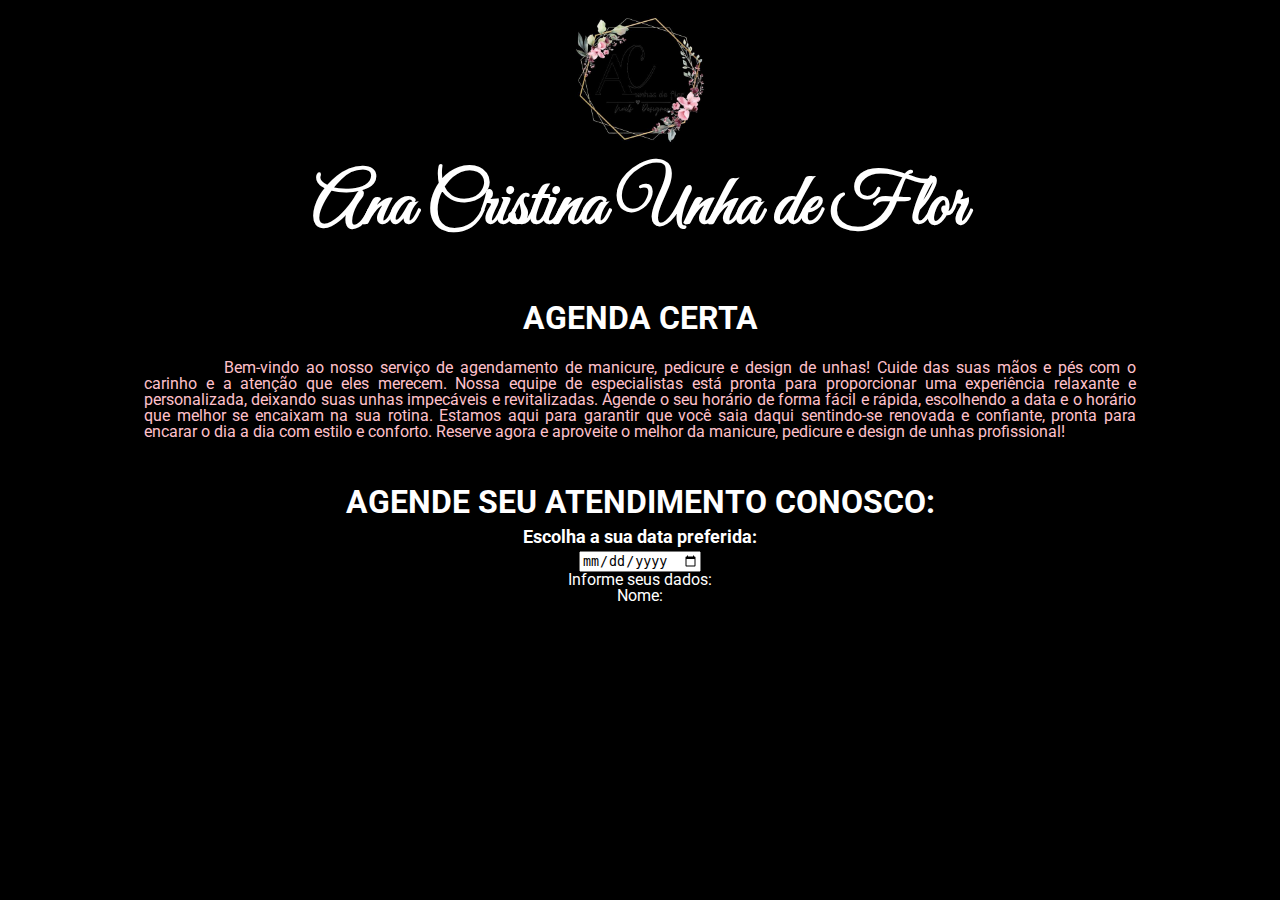
==== commit d9c733a8: "Ajustes finais html e css" ====
--- a/index.html
+++ b/index.html
@@ -17,7 +17,7 @@
     <header id="config-h1">
         <img src="./img/logo.jpeg" alt="logo-Cristina-Unha-de-flor" class="flor">
         <h1 class="titleOne">Ana Cristina Unha de Flor</h1>
-        <img src="./img/logo.jpeg" alt="logo-Cristina-Unha-de-flor" class="flor">
+        <!-- <img src="./img/logo.jpeg" alt="logo-Cristina-Unha-de-flor" class="flor"> -->
     </header>
 
     <h2 class="config-header02">AGENDA CERTA</h2>
--- a/index.css
+++ b/index.css
@@ -107,8 +107,10 @@
     font-size: 2.25rem; /* Ajustado para melhor visualização em diferentes dispositivos */
     height: 15vw;
     font-family: "Great Vibes", cursive;
-    display: flex;
-    justify-content: space-between;
+    display: block;
+    flex-wrap: wrap;
+    flex-direction: column;
+    margin-bottom: 5rem;
 }
 
 .flor{
@@ -158,10 +160,6 @@
     font-size: 1.125rem; /* Ajustado para melhor visualização em diferentes dispositivos */
 }
 
-.dimension-card-horario hidden{
-    justify-content: center;
-}
-
 .config-title-paragraph {
     text-align: center;
     font-size: 1.25rem; /* Ajustado para melhor visualização em diferentes dispositivos */
@@ -213,14 +211,10 @@
     text-transform: uppercase;
 }
 
-button:hover{
-
-}
-
 #result{
     padding: 2rem;
-    background-color: pink;
-    color: black;
+    background-color: transparent;
+    color: white;
 }
 
 .config-footer {
@@ -302,11 +296,17 @@
     }
 
     img {
-        width: 60px;
-        height: 60px;
+        width: 4rem;
+        height: 4rem;
     }
 
     #config-h1 {
+        width: 95%;
+        max-width: 100%;
+        display: flex;
+        flex-wrap: wrap;
+        flex-direction: column;
+        justify-content: center;
         font-size: 1.25rem;
     }
 
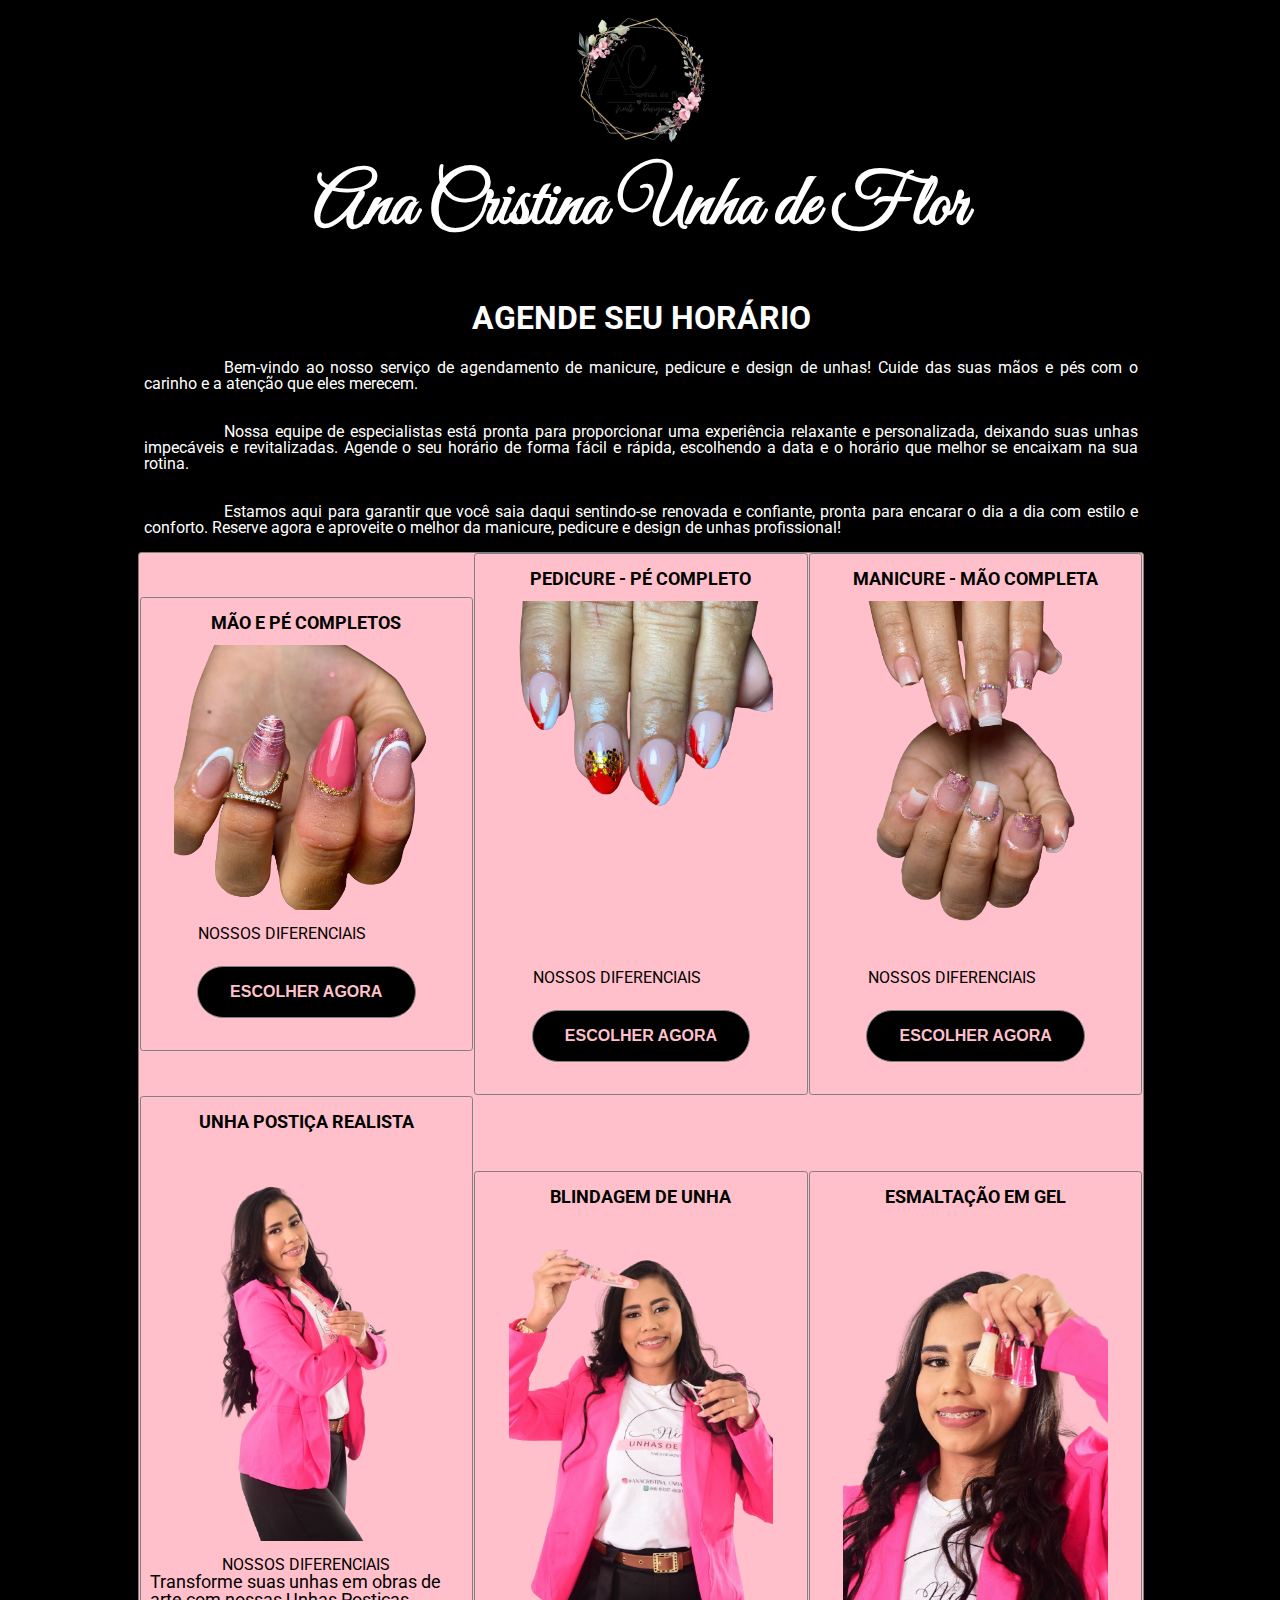
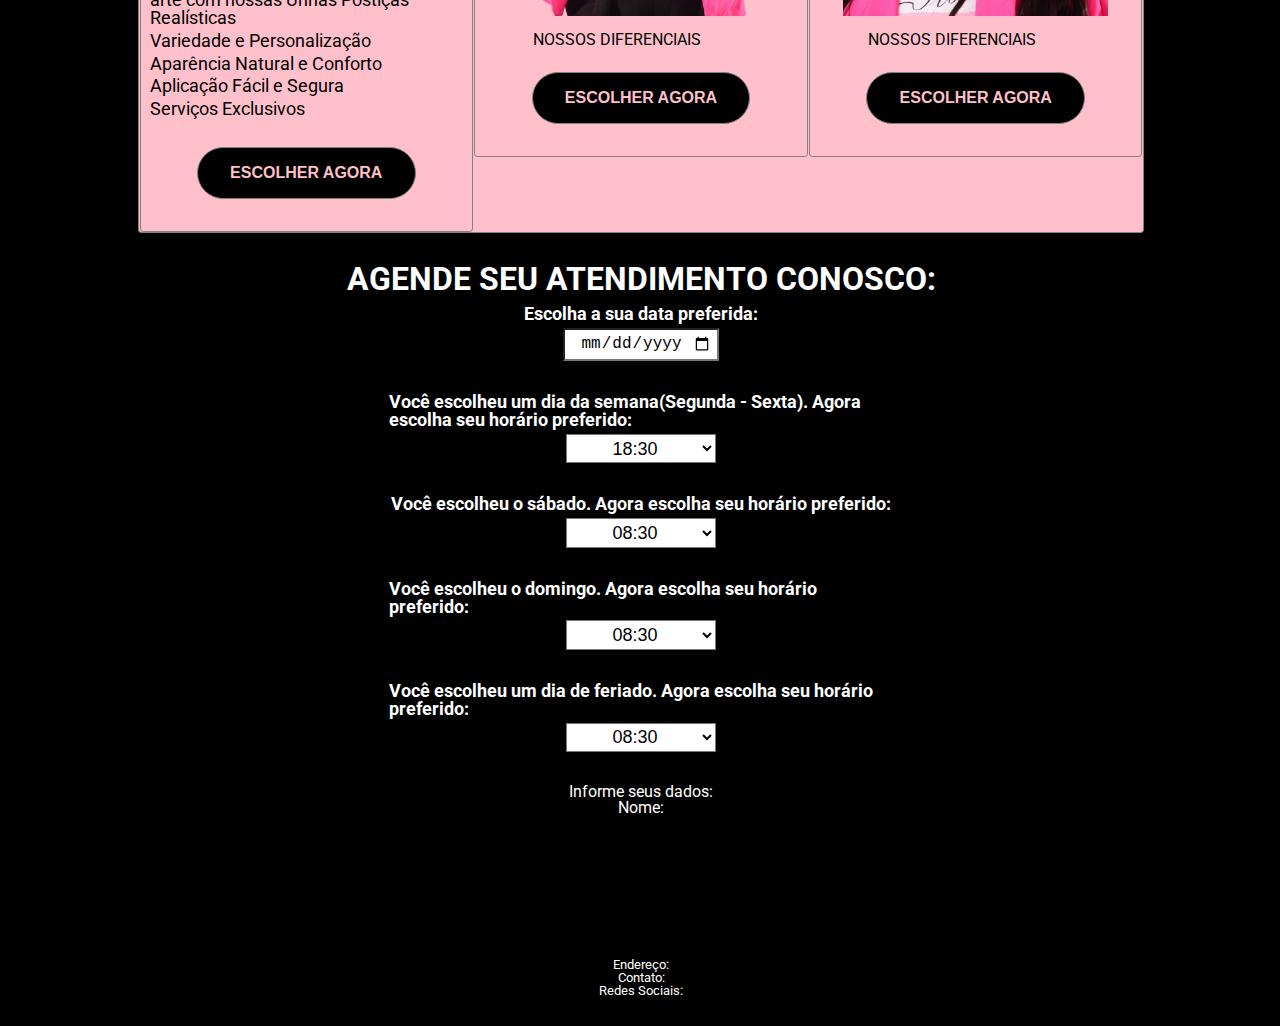
==== commit 8f7b6c4f: "Alterando código" ====
--- a/index.html
+++ b/index.html
@@ -20,17 +20,93 @@
         <!-- <img src="./img/logo.jpeg" alt="logo-Cristina-Unha-de-flor" class="flor"> -->
     </header>
 
-    <h2 class="config-header02">AGENDA CERTA</h2>
+    <h2 class="config-header02">AGENDE SEU HORÁRIO</h2>
     <div class="config-div01">
         <p class="paragraphIntro">Bem-vindo ao nosso serviço de agendamento de manicure, pedicure e design de unhas!
-            Cuide das suas mãos e pés com o carinho e a atenção que eles merecem. Nossa equipe 
-            de especialistas está pronta para proporcionar uma experiência relaxante e personalizada, 
+            Cuide das suas mãos e pés com o carinho e a atenção que eles merecem. 
+        </p>
+        <p class="paragraphIntro">
+            Nossa equipe de especialistas está pronta para proporcionar uma experiência relaxante e personalizada, 
             deixando suas unhas impecáveis e revitalizadas. Agende o seu horário de forma fácil e 
-            rápida, escolhendo a data e o horário que melhor se encaixam na sua rotina. Estamos 
-            aqui para garantir que você saia daqui sentindo-se renovada e confiante, pronta para 
+            rápida, escolhendo a data e o horário que melhor se encaixam na sua rotina. 
+        </p>
+        <p class="paragraphIntro">
+            Estamos aqui para garantir que você saia daqui sentindo-se renovada e confiante, pronta para 
             encarar o dia a dia com estilo e conforto. Reserve agora e aproveite o melhor da manicure, 
             pedicure e design de unhas profissional!
         </p>
+    </div>
+    <div class="nossosServicos">
+        <ul class="typeProduct">
+            <h1 class="title-services">Mão e pé completos</h1>
+            <img src="./img/unha01-removebg-preview.png" alt="Unhas postiças" class="servicesUnhas">
+            <h2 class="titlePlus">Nossos diferenciais</h2>
+            <li class="descriptionProduct"></li>
+            <li class="descriptionProduct"></li>
+            <li class="descriptionProduct"></li>
+            <li class="descriptionProduct"></li>
+            <li class="descriptionProduct"></li>
+            <button class="btn-services">Escolher agora</button>
+        </ul>
+        <ul class="typeProduct">
+            <h1 class="title-services">Pedicure - pé completo</h1>
+            <img src="./img/unha02-removebg-preview.png" alt="" class="servicesUnhas">
+            <h2 class="titlePlus">Nossos diferenciais</h2>
+            <li class="descriptionProduct"></li>
+            <li class="descriptionProduct"></li>
+            <li class="descriptionProduct"></li>
+            <li class="descriptionProduct"></li>
+            <li class="descriptionProduct"></li>
+            <button class="btn-services">Escolher agora</button>
+        </ul>
+        <ul class="typeProduct">
+            <h1 class="title-services">Manicure - mão completa</h1>
+            <img src="./img/unha03-removebg-preview.png" alt="" class="servicesUnhas">
+            <h2 class="titlePlus">Nossos diferenciais</h2>
+            <li class="descriptionProduct"></li>
+            <li class="descriptionProduct"></li>
+            <li class="descriptionProduct"></li>
+            <li class="descriptionProduct"></li>
+            <li class="descriptionProduct"></li>
+            <button class="btn-services">Escolher agora</button>
+        </ul>
+        <ul class="typeProduct">
+            <h1 class="title-services">Unha postiça realista</h1>
+            <img src="./img/unha04-removebg-preview.png" alt="" class="servicesUnhas">
+            <h2 class="titlePlus">Nossos diferenciais</h2>
+            <div class="servicesCaracteristic">
+                <li class="descriptionProduct">Transforme suas unhas em obras de arte com 
+                    nossas Unhas Postiças Realísticas</li>
+                <li class="descriptionProduct">Variedade e Personalização</li>
+                <li class="descriptionProduct">Aparência Natural e Conforto</li>
+                <li class="descriptionProduct">Aplicação Fácil e Segura</li>
+                <li class="descriptionProduct">Serviços Exclusivos </li>
+            </div>
+            
+            <button class="btn-services">Escolher agora</button>
+        </ul>
+        <ul class="typeProduct">
+            <h1 class="title-services">Blindagem de unha</h1>
+            <img src="./img/unha05-removebg-preview.png" alt=""  class="servicesUnhas">
+            <h2 class="titlePlus">Nossos diferenciais</h2>
+            <li class="descriptionProduct"></li>
+            <li class="descriptionProduct"></li>
+            <li class="descriptionProduct"></li>
+            <li class="descriptionProduct"></li>
+            <li class="descriptionProduct"></li>
+            <button class="btn-services">Escolher agora</button>
+        </ul>
+        <ul class="typeProduct">
+            <h1 class="title-services">Esmaltação em gel</h1>
+            <img src="./img/unha06-removebg-preview.png" alt="" class="servicesUnhas">
+            <h2 class="titlePlus">Nossos diferenciais</h2>
+            <li class="descriptionProduct"></li>
+            <li class="descriptionProduct"></li>
+            <li class="descriptionProduct"></li>
+            <li class="descriptionProduct"></li>
+            <li class="descriptionProduct"></li>
+            <button class="btn-services">Escolher agora</button>
+        </ul>
     </div>
 
     <h2 class="config-header02">AGENDE SEU ATENDIMENTO CONOSCO:</h2>
@@ -39,6 +115,41 @@
             <div class="config-date">
                 <label for="festa" class="escolherData">Escolha a sua data preferida:</label>
                 <input type="date" id="festa" name="festa" min="01-01-2024" max="31-12-2024" required />
+            </div>
+            <div class="configWeek">
+                <label for="hora-cons" class='escolherHour'>Você escolheu um dia da semana(Segunda - Sexta). Agora escolha seu horário preferido:</label>
+                <select id="hora-cons" name="hora-cons" required>
+                    <option value="18:30">18:30</option>
+                    <option value="19:50">19:50</option>
+                    <option value="21:00">21:00</option>
+                </select>
+            </div>
+            <div class="configSaturday">
+                <label for="hora-cons-sabado" class="escolherHour">Você escolheu o sábado. Agora escolha seu horário preferido:</label>
+                <select id="hora-cons-sabado" name="hora-cons-sabado" required>
+                    <option value="08:30">08:30</option>
+                    <option value="10:00">10:00</option>
+                    <option value="13:00">13:00</option>
+                    <option value="14:30">14:30</option>
+                    <option value="16:00">16:00</option>
+                </select>
+            </div>
+            <div class="configMonday">
+                <label for="hora-cons-domingo" class="escolherHour">Você escolheu o domingo. Agora escolha seu horário preferido:</label>
+                <select id="hora-cons-domingo" name="hora-cons-domingo" required>
+                    <option value="08:30">08:30</option>
+                    <option value="10:00">10:00</option>
+                </select>
+            </div>
+            <div class="configBreak">
+                <label for="hora-cons-feriado" class="escolherHour">Você escolheu um dia de feriado. Agora escolha seu horário preferido:</label>
+                <select id="hora-cons-feriado" name="hora-cons-feriado" required>
+                    <option value="08:30">08:30</option>
+                    <option value="10:00">10:00</option>
+                    <option value="13:00">13:00</option>
+                    <option value="15:30">15:30</option>
+                    <option value="17:00">17:00</option>
+                </select>
             </div>
             
             <div id="scheduleContainer" class="dimension-card-horario hidden">
@@ -69,126 +180,31 @@
         <button id="pixBtn">Pix</button>
         <button id="creditCardBtn">Cartão de Crédito</button>
     </div>
-    <script>
-        document.getElementById('festa').addEventListener('change', function() {
-            var selectedDate = new Date(this.value);
-            var dayOfWeek = selectedDate.getDay();
-            var isHoliday = checkIfHoliday(selectedDate);
-
-            var scheduleContainer = document.getElementById('scheduleContainer');
-            scheduleContainer.innerHTML = ''; // Limpa qualquer conteúdo anterior
-
-            if (dayOfWeek >= 1 && dayOfWeek <= 5 && !isHoliday) {
-                scheduleContainer.innerHTML = `
-                    <label for="hora-cons" class='escolherHour'>Escolha o horário do seu atendimento:</label>
-                    <select id="hora-cons" name="hora-cons" required>
-                        <option value="18:30">18:30</option>
-                        <option value="19:50">19:50</option>
-                        <option value="21:00">21:00</option>
-                    </select>
-                `;
-            } else if (dayOfWeek === 6) {
-                scheduleContainer.innerHTML = `
-                    <label for="hora-cons-sabado">Escolha o horário do seu atendimento:</label>
-                    <select id="hora-cons-sabado" name="hora-cons-sabado" required>
-                        <option value="08:30">08:30</option>
-                        <option value="10:00">10:00</option>
-                        <option value="13:00">13:00</option>
-                        <option value="14:30">14:30</option>
-                        <option value="16:00">16:00</option>
-                    </select>
-                `;
-            } else if (dayOfWeek === 0) {
-                scheduleContainer.innerHTML = `
-                    <label for="hora-cons-domingo">Escolha o horário do seu atendimento:</label>
-                    <select id="hora-cons-domingo" name="hora-cons-domingo" required>
-                        <option value="08:30">08:30</option>
-                        <option value="10:00">10:00</option>
-                    </select>
-                `;
-            } else if (isHoliday) {
-                scheduleContainer.innerHTML = `
-                    <label for="hora-cons-feriado">Escolha o horário do seu atendimento:</label>
-                    <select id="hora-cons-feriado" name="hora-cons-feriado" required>
-                        <option value="08:30">08:30</option>
-                        <option value="10:00">10:00</option>
-                        <option value="13:00">13:00</option>
-                        <option value="15:30">15:30</option>
-                        <option value="17:00">17:00</option>
-                    </select>
-                `;
-            }
-
-            scheduleContainer.classList.remove('hidden');
-            document.getElementById('nome').classList.remove('hidden');
-        });
-
-        function checkIfHoliday(date) {
-            var holidays = ['2024-04-21', '2024-05-01', '2024-09-07']; // Exemplo de feriados
-            return holidays.includes(date.toISOString().split('T')[0]);
-        }
-
-        // Função para mostrar o próximo campo após o preenchimento do atual
-        document.getElementById('nome').addEventListener('input', function() {
-            if (this.value.trim() !== '') {
-                document.querySelector('label[for="telefone"]').classList.remove('hidden');
-                document.getElementById('telefone').classList.remove('hidden');
-            }
-        });
-
-        document.getElementById('telefone').addEventListener('input', function() {
-            if (this.value.trim() !== '') {
-                document.querySelector('label[for="endereco"]').classList.remove('hidden');
-                document.getElementById('endereco').classList.remove('hidden');
-            }
-        });
-
-        document.getElementById('endereco').addEventListener('input', function() {
-            if (this.value.trim() !== '') {
-                document.querySelector('label[for="email"]').classList.remove('hidden');
-                document.getElementById('email').classList.remove('hidden');
-            }
-        });
-
-        document.getElementById('email').addEventListener('input', function() {
-            if (this.value.trim() !== '') {
-                document.getElementById('submitBtn').classList.remove('hidden');
-            }
-        });
-
-        document.getElementById('submitBtn').addEventListener('click', function() {
-            var nome = document.getElementById('nome').value;
-            var telefone = document.getElementById('telefone').value;
-            var endereco = document.getElementById('endereco').value;
-            var email = document.getElementById('email').value;
-            var date = document.getElementById('festa').value;
-            var timeWeekday = document.getElementById('hora-cons') ? document.getElementById('hora-cons').value : '';
-            var timeSaturday = document.getElementById('hora-cons-sabado') ? document.getElementById('hora-cons-sabado').value : '';
-            var timeSunday = document.getElementById('hora-cons-domingo') ? document.getElementById('hora-cons-domingo').value : '';
-            var timeHoliday = document.getElementById('hora-cons-feriado') ? document.getElementById('hora-cons-feriado').value : '';
-
-            var resultDiv = document.getElementById('result');
-            resultDiv.innerHTML = ''; // Limpa o conteúdo anterior
-            var selectedTime = timeWeekday || timeSaturday || timeSunday || timeHoliday;
-            var paymentSection = document.getElementById('paymentSection');
-
-            if (selectedTime) {
-                var resultHTML = `
-                    <h3>Resumo do Agendamento</h3>
-                    <p><strong>Nome:</strong> ${nome}</p>
-                    <p><strong>Telefone:</strong> ${telefone}</p>
-                    <p><strong>Endereço:</strong> ${endereco}</p>
-                    <p><strong>E-mail:</strong> ${email}</p>
-                    <p><strong>Data do Atendimento:</strong> ${date}</p>
-                    <p><strong>Horário Escolhido:</strong> ${selectedTime}</p>
-                `;
-                resultDiv.innerHTML = resultHTML;
-                paymentSection.style.display = 'block';
-            } else {
-                resultDiv.innerHTML = '<p>Por favor, selecione um horário.</p>';
-                paymentSection.style.display = 'none';
-            }
-        });
-    </script>
+    <footer>
+        <div class="linkFooter">
+            <h1 class="titleFooter">
+               Endereço:
+            </h1>
+            <p class="textFooter"></p>
+            <p class="textFooter"></p>
+            <p class="textFooter"></p>
+        </div>
+        <div class="linkFooter">
+            <h1 class="titleFooter">
+                Contato:
+            </h1>
+            <p class="textFooter"></p>
+            <p class="textFooter"></p>
+            <p class="textFooter"></p>
+        </div>
+        <div class="linkFooter">
+            <h1 class="titleFooter">
+                Redes Sociais:
+            </h1>
+            <p class="textFooter"></p>
+            <p class="textFooter"></p>
+            <p class="textFooter"></p>
+        </div>
+    </footer>
 </body>
 </html>
--- a/index.css
+++ b/index.css
@@ -31,13 +31,77 @@
 }
 
 .paragraphIntro{
-    color: pink;
+    color: white;
     margin: 0 auto;
     padding: 1rem;
     text-align: justify;
     text-indent: 5rem;
 }
 
+.nossosServicos{
+    gap: 0.1rem;
+    width: 98%;
+    max-width: 100%;
+    background-color: pink;
+    display: flex;
+    flex-wrap: wrap;
+    align-items: center;
+    border: 0.01rem solid gray;
+    justify-content: center;
+    border-radius: 0.2rem;
+}
+
+.typeProduct{
+    display: flex;
+    flex-wrap: wrap;
+    align-items: center;
+    text-align: center;
+    justify-content: center-;
+    width: 33%;
+    max-width: 100%;
+    border: 0.01rem solid gray;
+    justify-content: center;
+    border-radius: 0.2rem;
+}
+
+.title-services{
+    font-size: large;
+    color: black;
+    font-weight: bold;
+    text-transform: uppercase;
+    padding-top: 1rem;
+    padding-bottom: 0.8rem;
+}
+
+.servicesUnhas{
+    width: 80%;
+    height: 80%;
+    margin-bottom: 1rem;
+}
+
+.titlePlus{
+    font-size: 1rem;
+    text-transform: uppercase;
+}
+
+.servicesCaracteristic{
+    text-align: left;
+}
+
+.descriptionProduct{
+    font-size: large;
+    padding-left: 0.6rem;
+    margin-bottom: 0.3rem;
+}
+
+.btn-services{
+    width: 66%;
+    max-width: 100%;
+    color: pink;
+    background-color: black;
+    margin-top: 1.5rem;
+}
+
 #agendamentoForm{
     color: white;
     display: flex;
@@ -55,9 +119,19 @@
     flex-direction: column;
 }
 
-#festa, #hora-cons-sabado, #hora-cons-domingo, #hora-cons-feriado{
-    align-items: center;
-    width: 50%;
+#festa, #hora-cons, #hora-cons-sabado, #hora-cons-domingo, #hora-cons-feriado{
+    display: flex;
+    flex-wrap: wrap;
+    align-items: center;
+    justify-content: center;
+    width: 30%;
+    max-width: 100%;
+    height: 2.3vw;
+    max-height: 100%;
+    font-size: large;
+    text-align: center;
+    color: black;
+    background-color: white;
 }
 
 label{
@@ -71,11 +145,15 @@
     margin-bottom: 0.3rem;
 }
 
-.config-date{
-    display: flex;
-    flex-wrap: wrap;
-    align-items: center;
-    flex-direction: column;
+.config-date, .configWeek, .configSaturday, .configMonday, .configBreak{
+    display: flex;
+    flex-wrap: wrap;
+    align-items: center;
+    flex-direction: column;
+    margin-top: 1.5rem;
+    width: 70%;
+    margin: 0 auto;
+    margin-bottom: 2rem;
 }
 
 .config-all {
@@ -132,17 +210,6 @@
     font-weight: bold;
     text-align: center;
     padding-top: 20px;
-}
-
-#hora-cons, #hora-cons-sabado, #hora-cons-domingo,
-#hora-cons-feriado{
-    display: flex;
-    flex-wrap: wrap;
-    align-items: center;
-    justify-content: center;
-    width: 50%;
-    max-width: 100%;
-    text-align: center;
 }
 
 .config-day {
@@ -176,8 +243,9 @@
     display: flex;
     flex-direction: column; /* Mudado para coluna em dispositivos menores */
     width: 100%;
-    max-width: 600px; /* Largura máxima para evitar grandes dimensões em dispositivos maiores */
-    margin: 1rem; /* Espaçamento entre os elementos */
+    max-width: 100%; /* Largura máxima para evitar grandes dimensões em dispositivos maiores */
+    /* 88886+  */
+    /* Espaçamento entre os elementos */
 }
 
 .botton-enviar{
@@ -217,14 +285,13 @@
     color: white;
 }
 
-.config-footer {
+footer{
     width: 100%;
     border: 1px solid black;
-    /* border-top-left-radius: 2px;
-    border-top-right-radius: 2px; */
-    justify-content: center;
-    text-align: center;
-    display: flex;
+    justify-content: center;
+    text-align: center;
+    display: flex;
+    flex-wrap: wrap;
     flex-direction: column;
     height: 6rem;
     background-color: black;
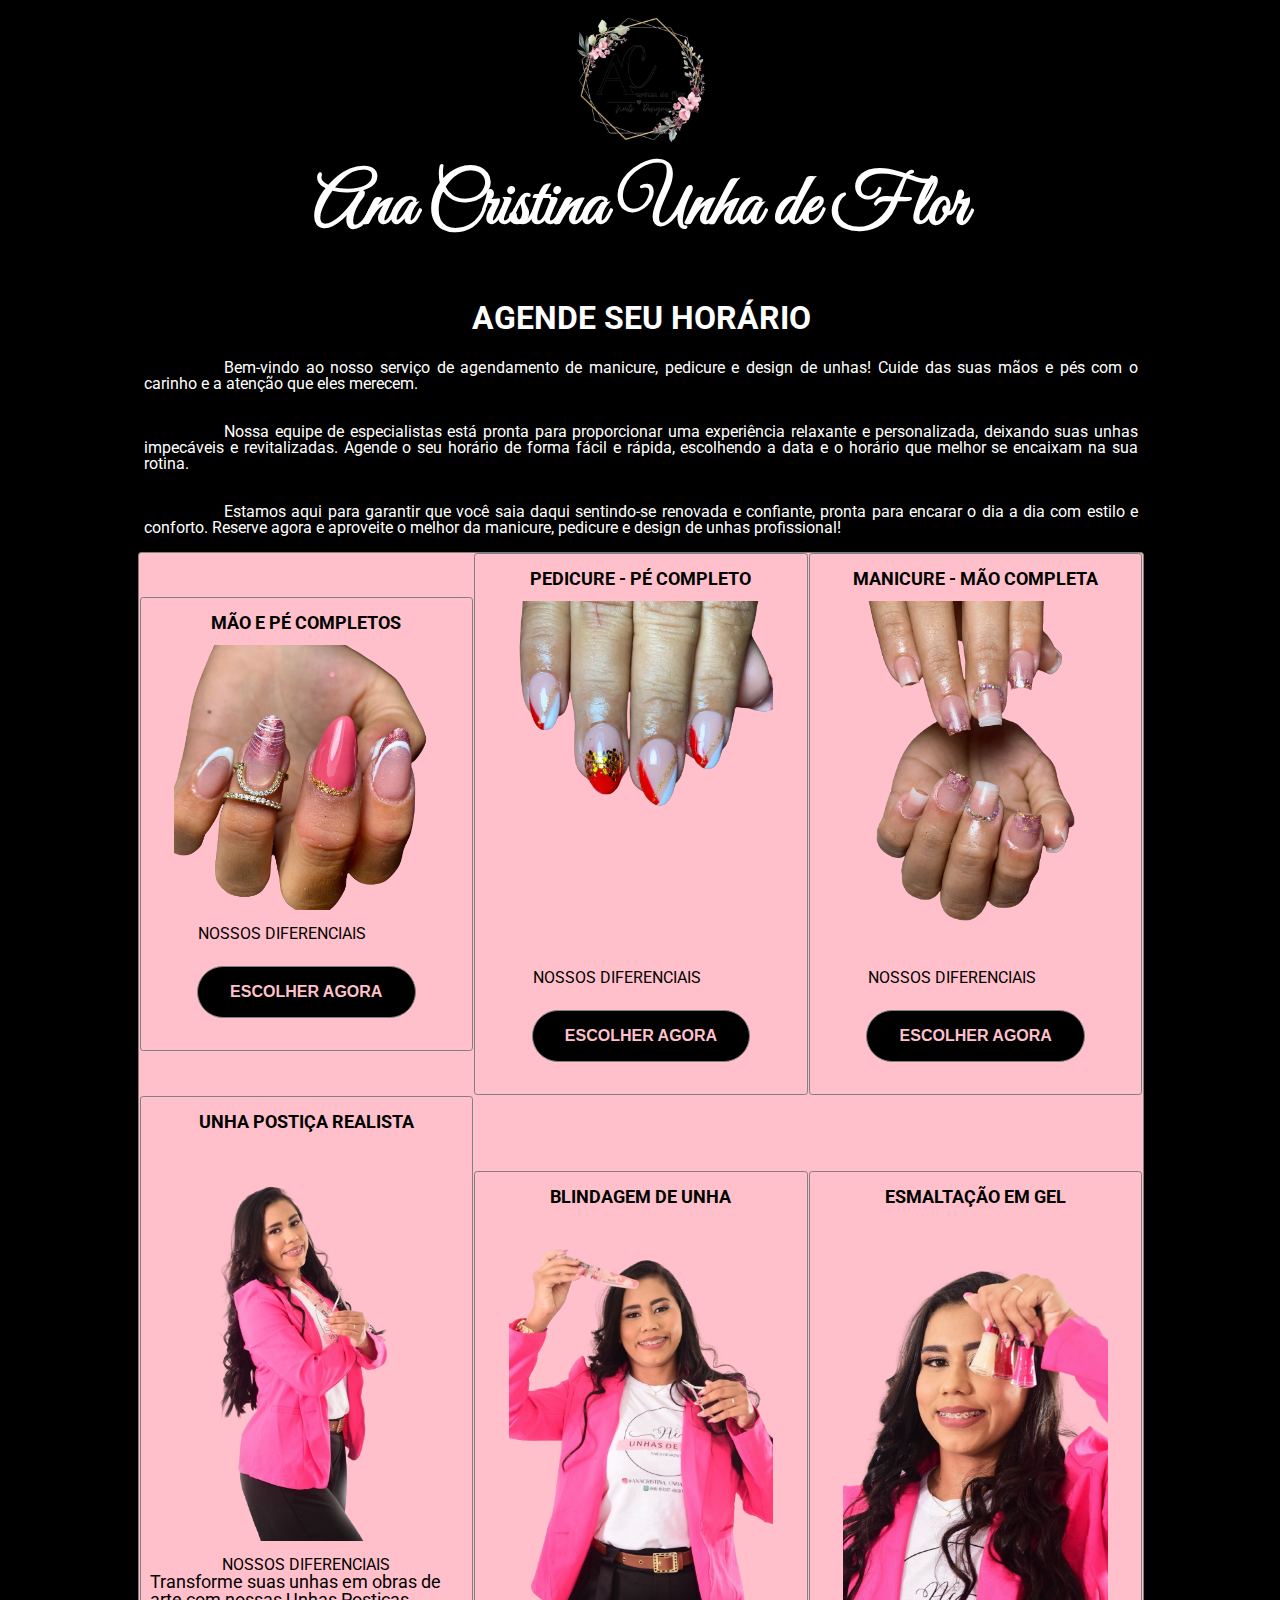
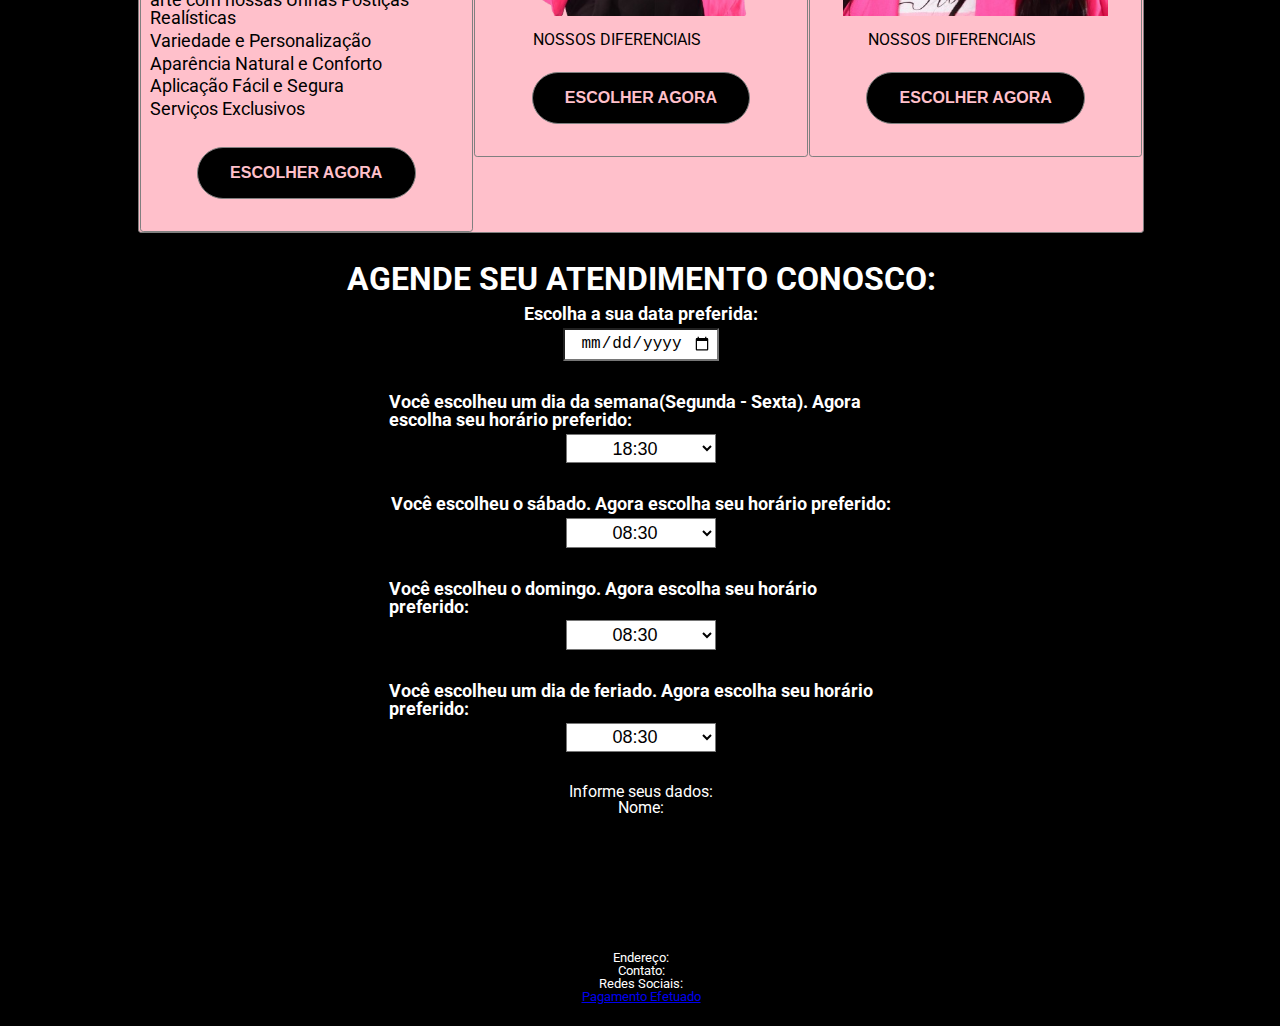
==== commit 4137e09b: "link footer" ====
--- a/index.html
+++ b/index.html
@@ -201,6 +201,7 @@
             <h1 class="titleFooter">
                 Redes Sociais:
             </h1>
+            <a href="./congratulations.html">Pagamento Efetuado</a>
             <p class="textFooter"></p>
             <p class="textFooter"></p>
             <p class="textFooter"></p>
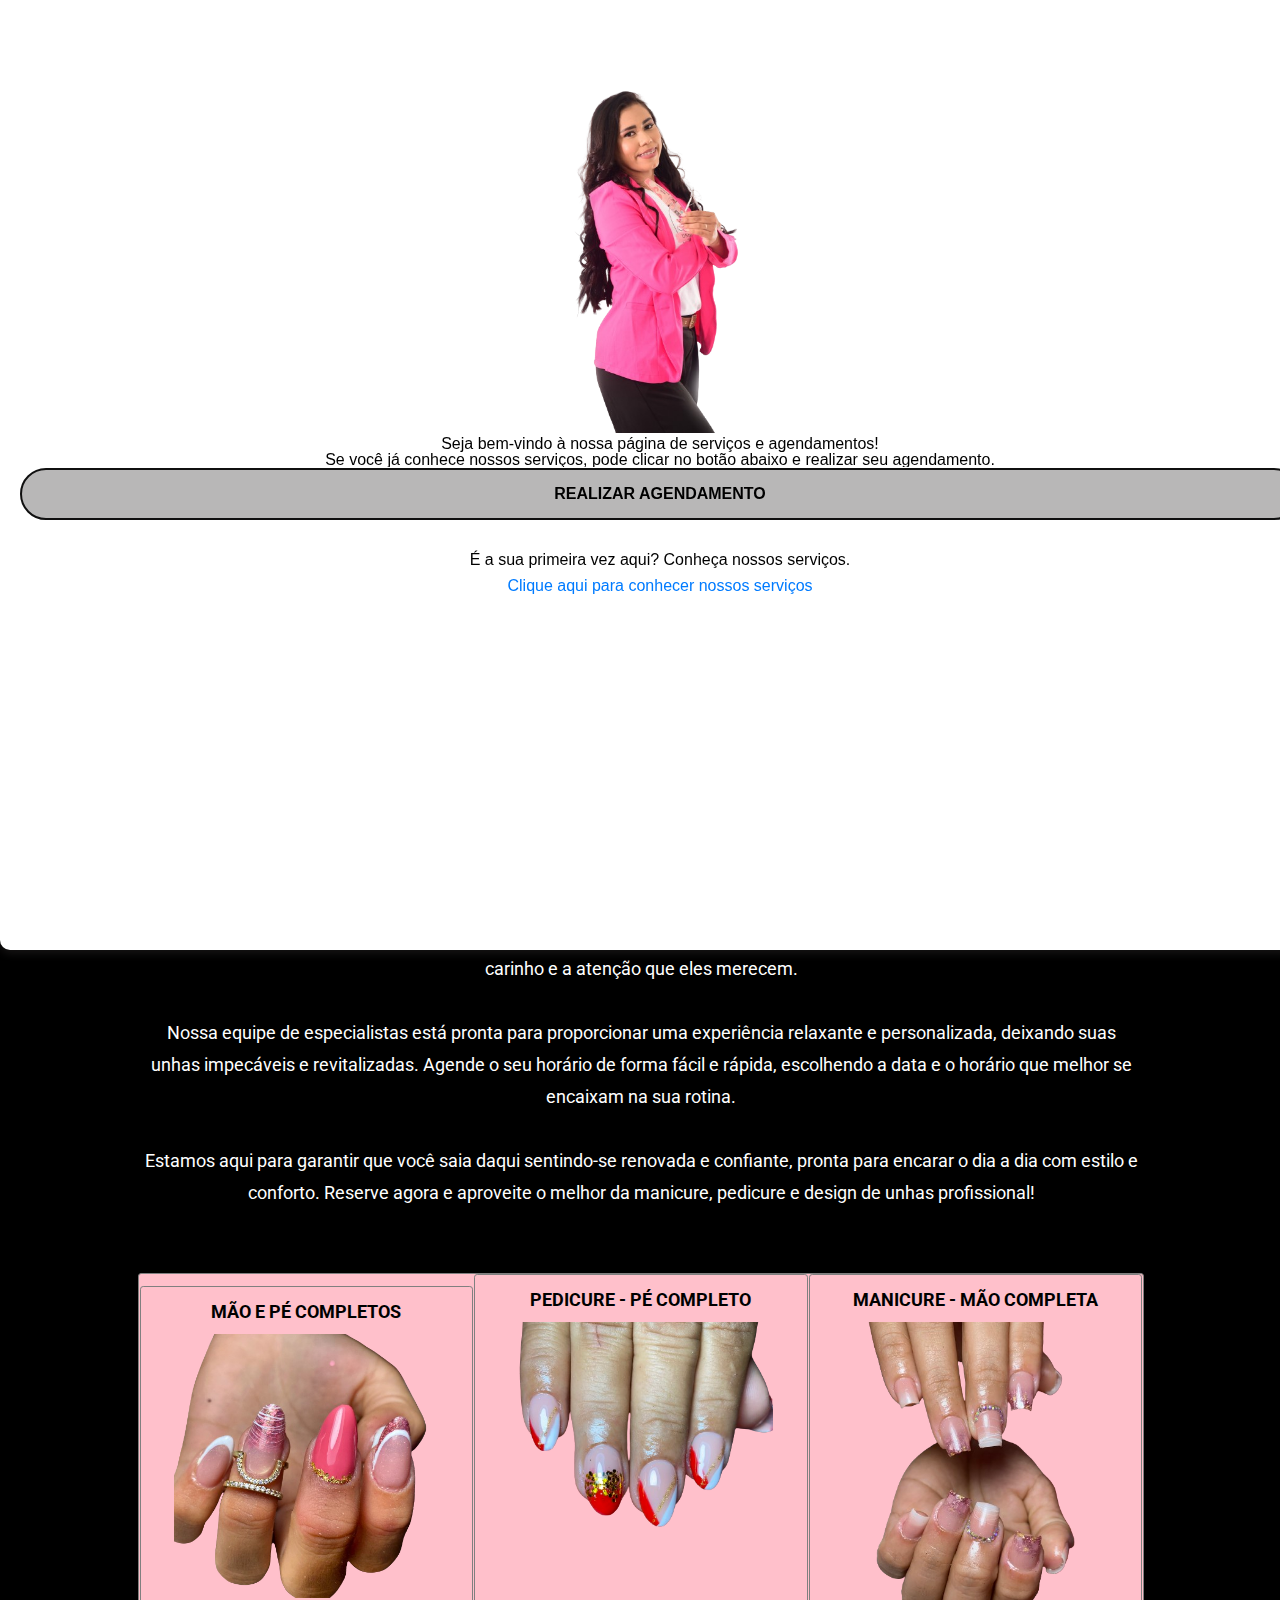
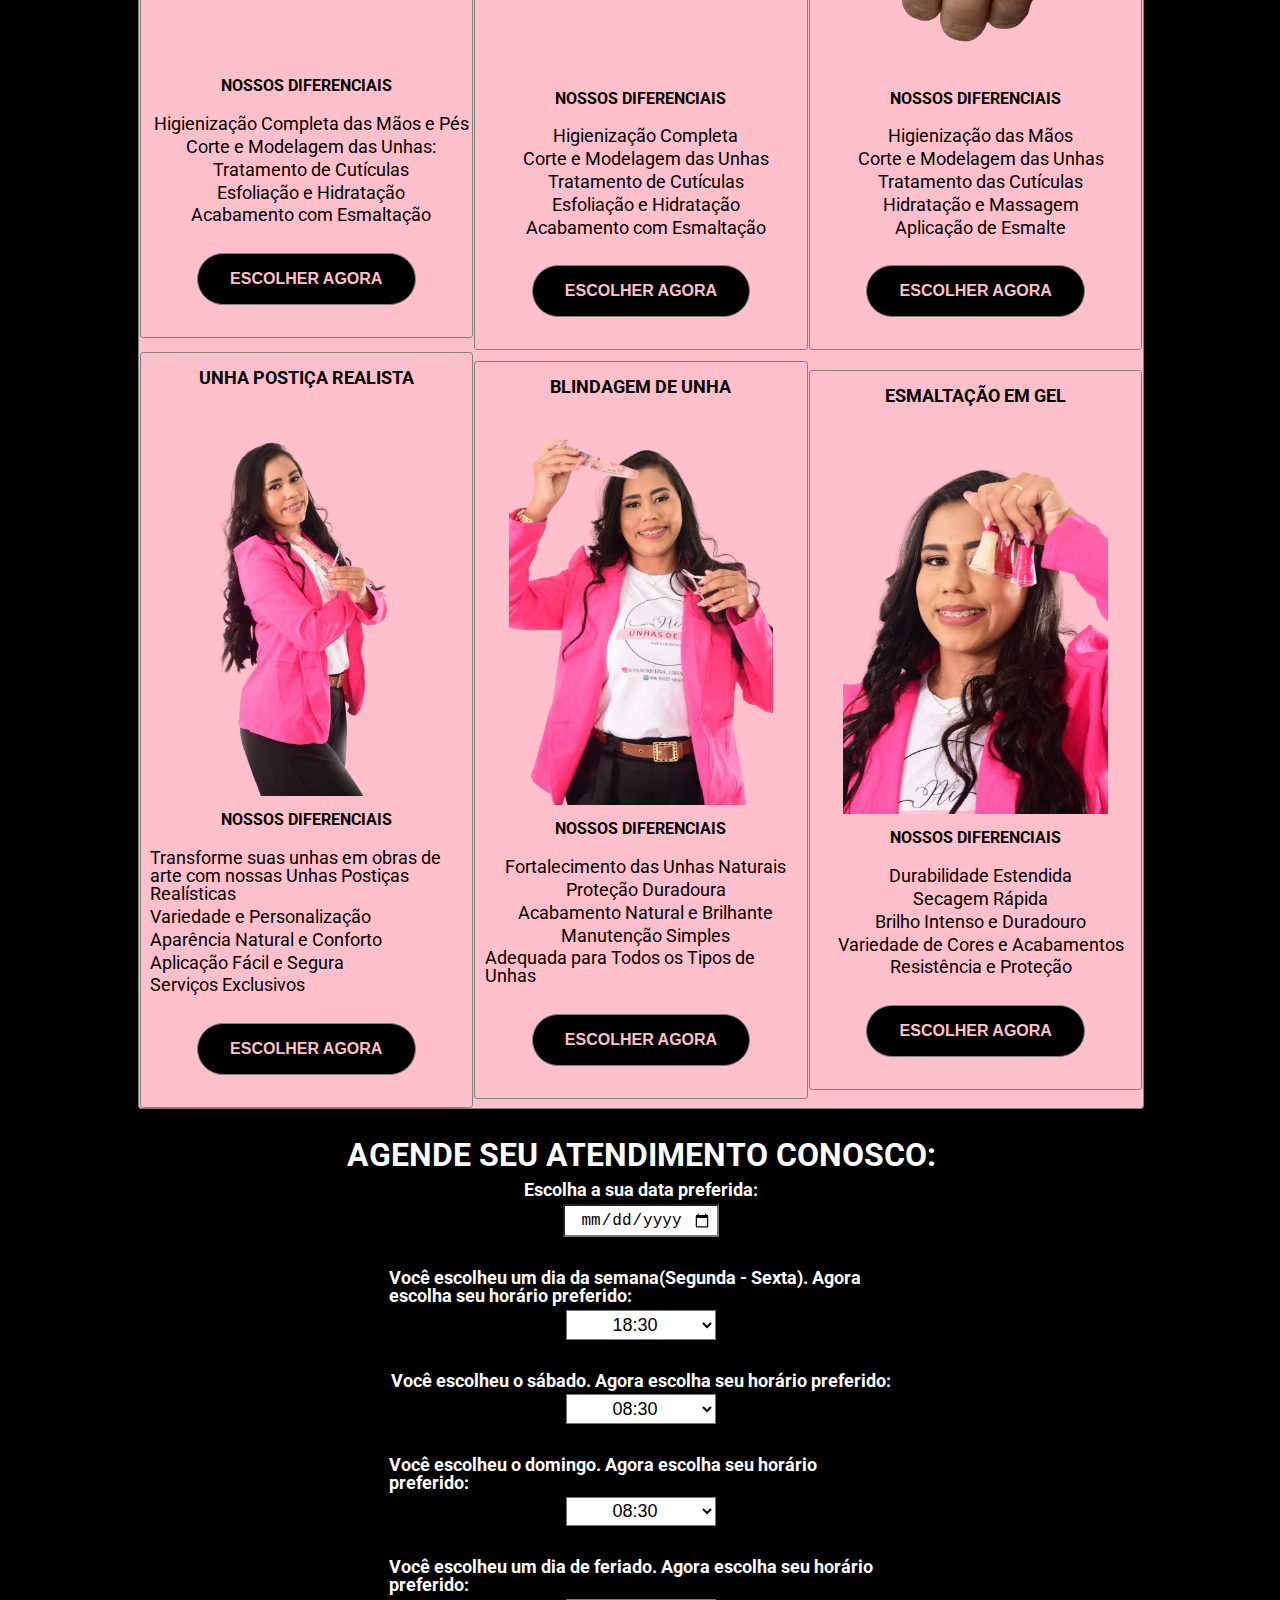
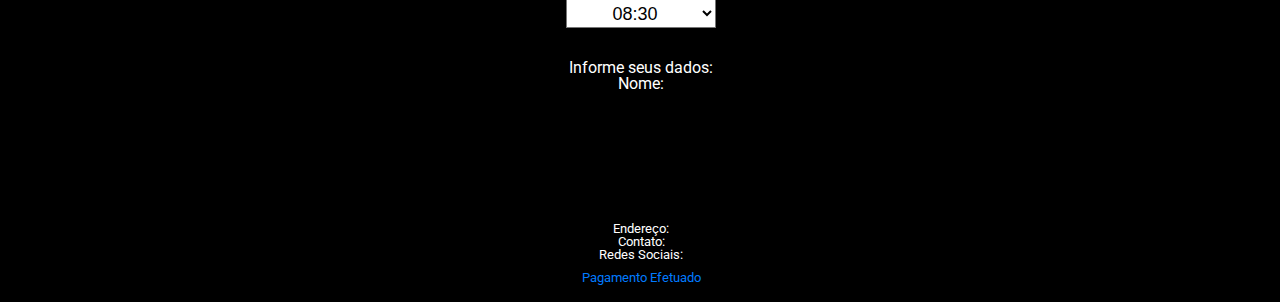
==== commit d4575256: "Criando elementos" ====
--- a/index.html
+++ b/index.html
@@ -19,7 +19,18 @@
         <h1 class="titleOne">Ana Cristina Unha de Flor</h1>
         <!-- <img src="./img/logo.jpeg" alt="logo-Cristina-Unha-de-flor" class="flor"> -->
     </header>
-
+    
+<dialog id="welcomeDialog">
+    <div class="dialog-content">
+        <img src="./img/unha04-removebg-preview.png" alt="Cristina" class="cristinaDialog">
+        <p>Seja bem-vindo à nossa página de serviços e agendamentos!</p>
+        <p>Se você já conhece nossos serviços, pode clicar no botão abaixo e realizar seu agendamento.</p>
+        <button id="scheduleButton">Realizar Agendamento</button>
+        <p>É a sua primeira vez aqui? Conheça nossos serviços.</p>
+        <a href="#services" id="servicesLink">Clique aqui para conhecer nossos serviços</a>
+    </div>
+</dialog>
+    <img src="./img/unha05-removebg-preview.png" alt="bemvindoCristina" class="bemvindoCristina">
     <h2 class="config-header02">AGENDE SEU HORÁRIO</h2>
     <div class="config-div01">
         <p class="paragraphIntro">Bem-vindo ao nosso serviço de agendamento de manicure, pedicure e design de unhas!
@@ -40,34 +51,34 @@
         <ul class="typeProduct">
             <h1 class="title-services">Mão e pé completos</h1>
             <img src="./img/unha01-removebg-preview.png" alt="Unhas postiças" class="servicesUnhas">
-            <h2 class="titlePlus">Nossos diferenciais</h2>
-            <li class="descriptionProduct"></li>
-            <li class="descriptionProduct"></li>
-            <li class="descriptionProduct"></li>
-            <li class="descriptionProduct"></li>
-            <li class="descriptionProduct"></li>
+            <h2 class="titlePlus" id="space-top-plus">Nossos diferenciais</h2>
+            <li class="descriptionProduct">Higienização Completa das Mãos e Pés</li>
+            <li class="descriptionProduct">Corte e Modelagem das Unhas:</li>
+            <li class="descriptionProduct">Tratamento de Cutículas</li>
+            <li class="descriptionProduct">Esfoliação e Hidratação</li>
+            <li class="descriptionProduct">Acabamento com Esmaltação</li>
             <button class="btn-services">Escolher agora</button>
         </ul>
         <ul class="typeProduct">
             <h1 class="title-services">Pedicure - pé completo</h1>
             <img src="./img/unha02-removebg-preview.png" alt="" class="servicesUnhas">
             <h2 class="titlePlus">Nossos diferenciais</h2>
-            <li class="descriptionProduct"></li>
-            <li class="descriptionProduct"></li>
-            <li class="descriptionProduct"></li>
-            <li class="descriptionProduct"></li>
-            <li class="descriptionProduct"></li>
+            <li class="descriptionProduct">Higienização Completa</li>
+            <li class="descriptionProduct">Corte e Modelagem das Unhas</li>
+            <li class="descriptionProduct">Tratamento de Cutículas</li>
+            <li class="descriptionProduct">Esfoliação e Hidratação</li>
+            <li class="descriptionProduct">Acabamento com Esmaltação</li>
             <button class="btn-services">Escolher agora</button>
         </ul>
         <ul class="typeProduct">
             <h1 class="title-services">Manicure - mão completa</h1>
             <img src="./img/unha03-removebg-preview.png" alt="" class="servicesUnhas">
             <h2 class="titlePlus">Nossos diferenciais</h2>
-            <li class="descriptionProduct"></li>
-            <li class="descriptionProduct"></li>
-            <li class="descriptionProduct"></li>
-            <li class="descriptionProduct"></li>
-            <li class="descriptionProduct"></li>
+            <li class="descriptionProduct">Higienização das Mãos</li>
+            <li class="descriptionProduct">Corte e Modelagem das Unhas</li>
+            <li class="descriptionProduct">Tratamento das Cutículas</li>
+            <li class="descriptionProduct">Hidratação e Massagem</li>
+            <li class="descriptionProduct">Aplicação de Esmalte</li>
             <button class="btn-services">Escolher agora</button>
         </ul>
         <ul class="typeProduct">
@@ -89,22 +100,22 @@
             <h1 class="title-services">Blindagem de unha</h1>
             <img src="./img/unha05-removebg-preview.png" alt=""  class="servicesUnhas">
             <h2 class="titlePlus">Nossos diferenciais</h2>
-            <li class="descriptionProduct"></li>
-            <li class="descriptionProduct"></li>
-            <li class="descriptionProduct"></li>
-            <li class="descriptionProduct"></li>
-            <li class="descriptionProduct"></li>
+            <li class="descriptionProduct">Fortalecimento das Unhas Naturais</li>
+            <li class="descriptionProduct">Proteção Duradoura</li>
+            <li class="descriptionProduct">Acabamento Natural e Brilhante</li>
+            <li class="descriptionProduct">Manutenção Simples</li>
+            <li class="descriptionProduct">Adequada para Todos os Tipos de Unhas</li>
             <button class="btn-services">Escolher agora</button>
         </ul>
         <ul class="typeProduct">
             <h1 class="title-services">Esmaltação em gel</h1>
             <img src="./img/unha06-removebg-preview.png" alt="" class="servicesUnhas">
             <h2 class="titlePlus">Nossos diferenciais</h2>
-            <li class="descriptionProduct"></li>
-            <li class="descriptionProduct"></li>
-            <li class="descriptionProduct"></li>
-            <li class="descriptionProduct"></li>
-            <li class="descriptionProduct"></li>
+            <li class="descriptionProduct">Durabilidade Estendida</li>
+            <li class="descriptionProduct">Secagem Rápida</li>
+            <li class="descriptionProduct">Brilho Intenso e Duradouro</li>
+            <li class="descriptionProduct">Variedade de Cores e Acabamentos</li>
+            <li class="descriptionProduct">Resistência e Proteção</li>
             <button class="btn-services">Escolher agora</button>
         </ul>
     </div>
--- a/index.css
+++ b/index.css
@@ -30,12 +30,69 @@
     color: white;
 }
 
+
+dialog {
+    width: 100%;
+    max-width: 100%;
+    height: 100vh;
+    max-height: 100%;
+    border: none;
+    border-radius: 10px;
+    padding: 20px;
+    box-shadow: 0 4px 8px rgba(104, 96, 96, 0.2);
+    font-family: Arial, sans-serif;
+    padding-bottom: 5rem;
+}
+
+.bemvindoCristina{
+    width: 35%;
+    height: 30%;
+    margin-bottom: 1.5rem;
+}
+
+.cristinaDialog{
+    margin-top: 5rem;
+    width: 20%;
+    height: 20%;
+}
+
+.dialog-content {
+    text-align: center;
+}
+button {
+    margin-top: 20px;
+    padding: 10px 20px;
+    font-size: 16px;
+    background-color: #007bff;
+    color: white;
+    border: none;
+    border-radius: 5px;
+    cursor: pointer;
+}
+button:hover {
+    background-color: #0056b3;
+}
+a {
+    display: block;
+    margin-top: 10px;
+    color: #007bff;
+    text-decoration: none;
+}
+a:hover {
+    text-decoration: underline;
+}
+
 .paragraphIntro{
+    font-size: large;
     color: white;
     margin: 0 auto;
     padding: 1rem;
-    text-align: justify;
-    text-indent: 5rem;
+    text-align: center;
+    line-height: 2rem;
+}
+
+.config-div01{
+    margin-bottom: 3rem;
 }
 
 .nossosServicos{
@@ -79,9 +136,15 @@
     margin-bottom: 1rem;
 }
 
+#space-top-plus{
+    margin-top: 4rem;
+}
+
 .titlePlus{
     font-size: 1rem;
+    font-weight: bold;
     text-transform: uppercase;
+    margin-bottom: 1.3rem;
 }
 
 .servicesCaracteristic{
@@ -89,6 +152,7 @@
 }
 
 .descriptionProduct{
+    text-align: left;
     font-size: large;
     padding-left: 0.6rem;
     margin-bottom: 0.3rem;
@@ -360,6 +424,10 @@
     body {
         width: 100%;
         margin: 0.5rem auto;
+    }
+
+    .titleOne{
+        font-size: 170%;
     }
 
     img {
@@ -389,8 +457,38 @@
         font-size: 0.875rem;
     }
 
+    .nossosServicos{
+        display: flex;
+        flex-wrap: wrap;
+        flex-direction: column;
+        width: 100%;
+        max-width: 100%;
+        gap: 0.5rem;
+    }
+
+    .typeProduct{
+        display: flex;
+        width: 100%;
+        max-width: 100%;
+    }
+
     .box-agendamento {
         padding: 0 0.5rem;
+    }
+
+    .cristinaDialog{
+        margin-top: 5rem;
+        width: 50%;
+        max-width: 100%;
+        height: 50%;
+        max-height: 100%;
+    }
+
+    .bemvindoCristina{
+        width: 50%;
+        max-width: 100%;
+        height: 30%;
+        margin-bottom: 1.5rem;
     }
 }
 
